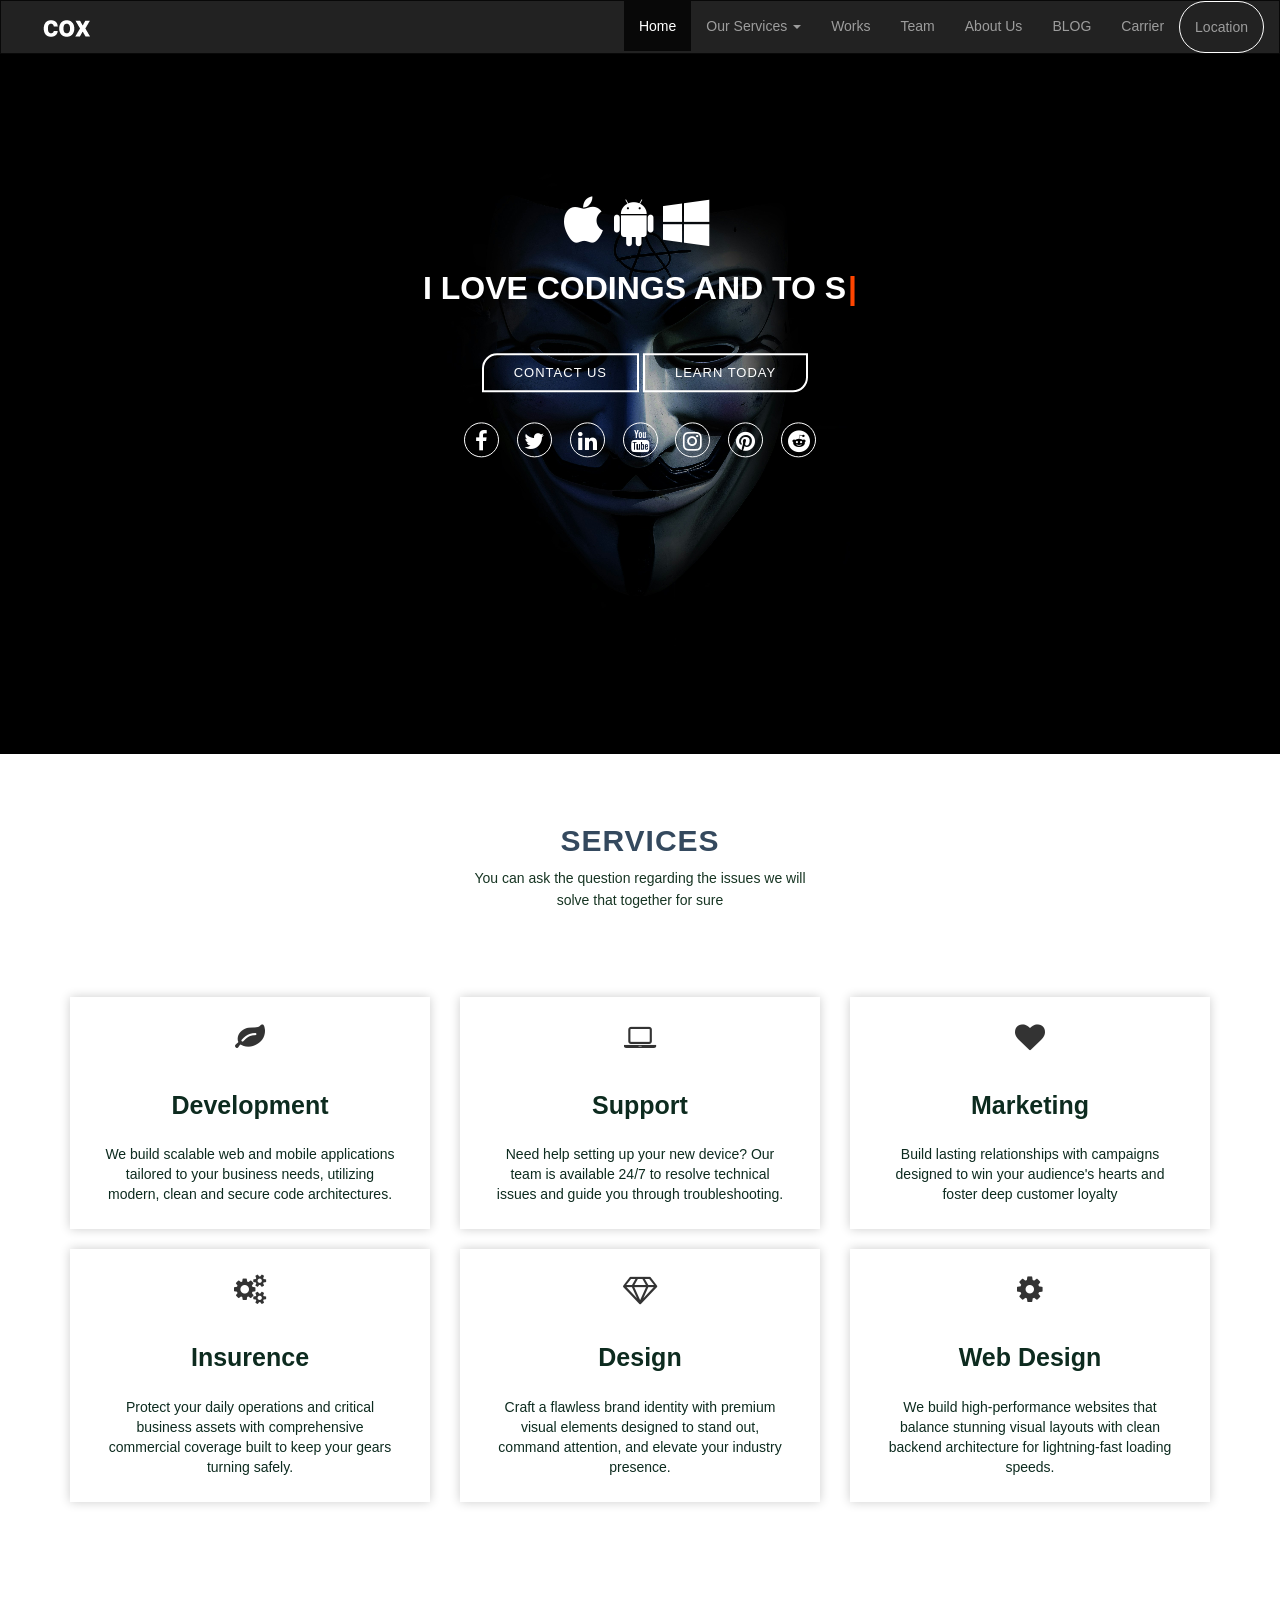
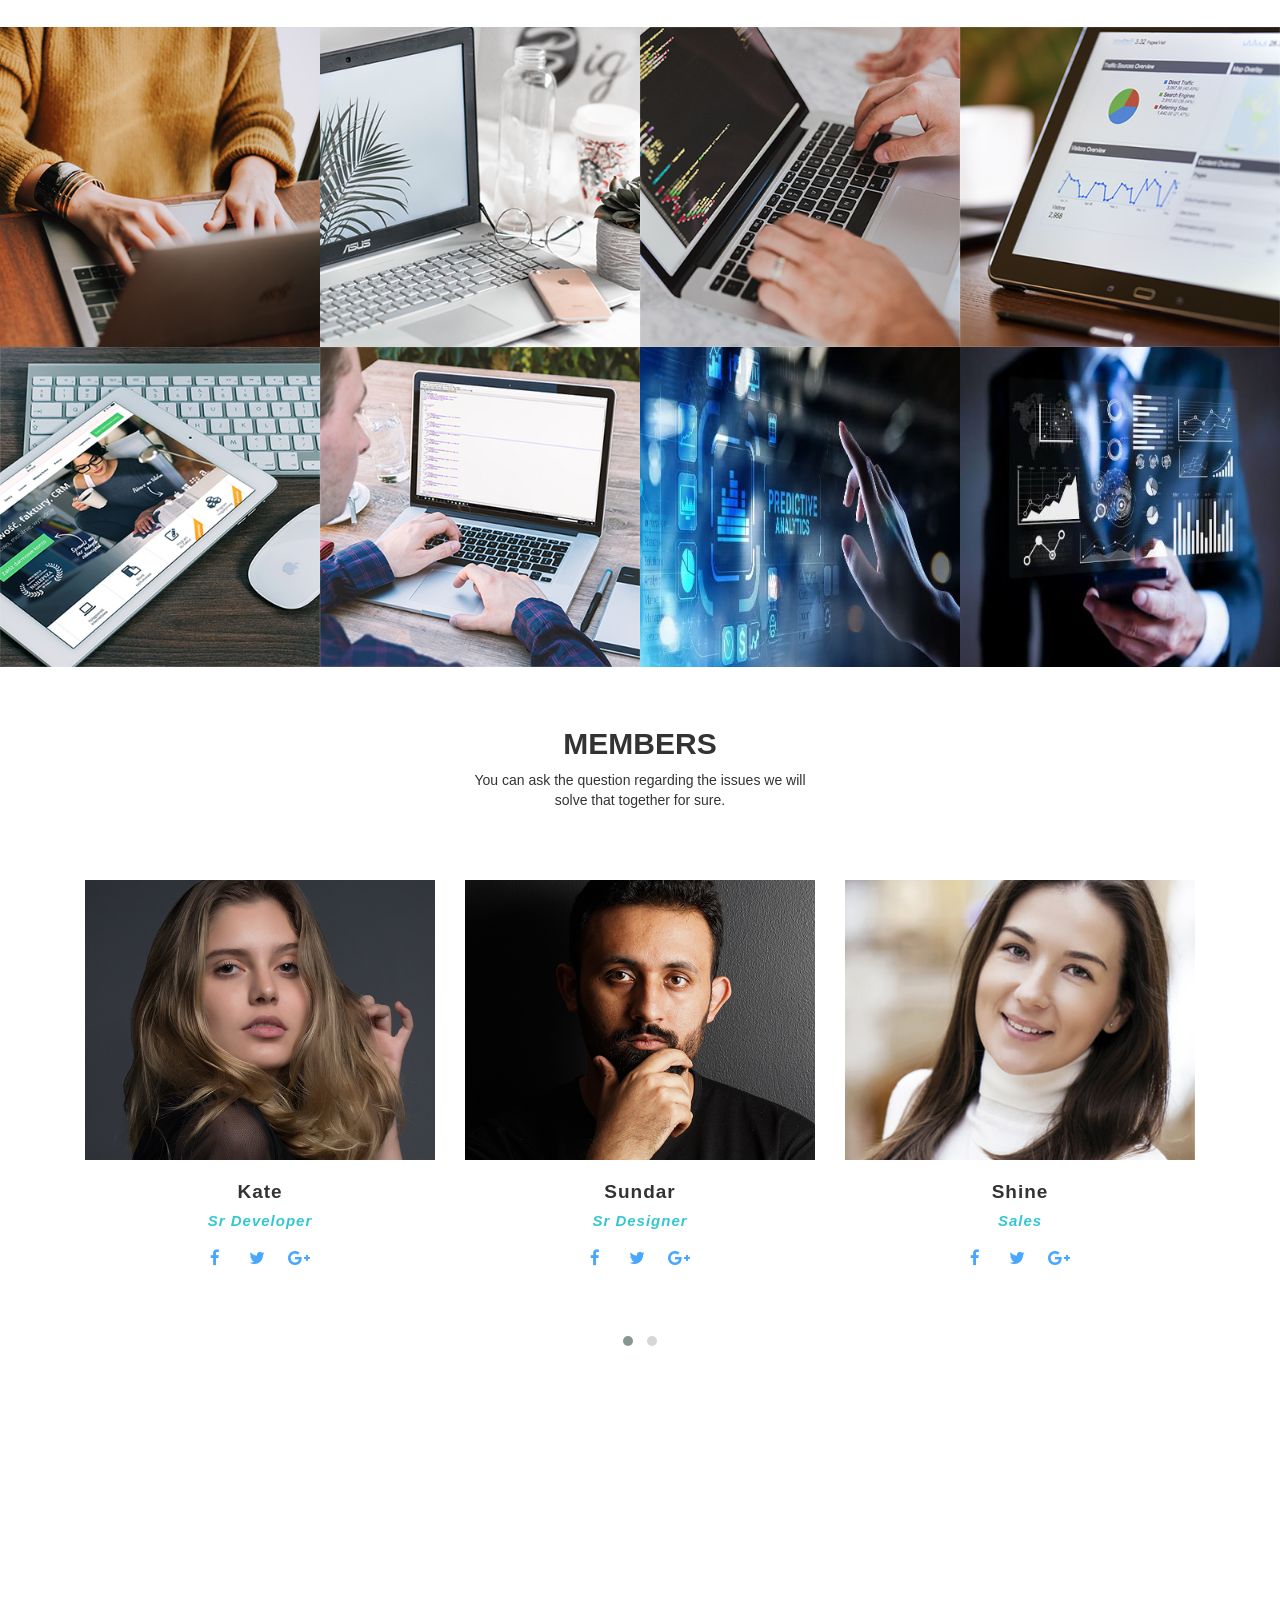
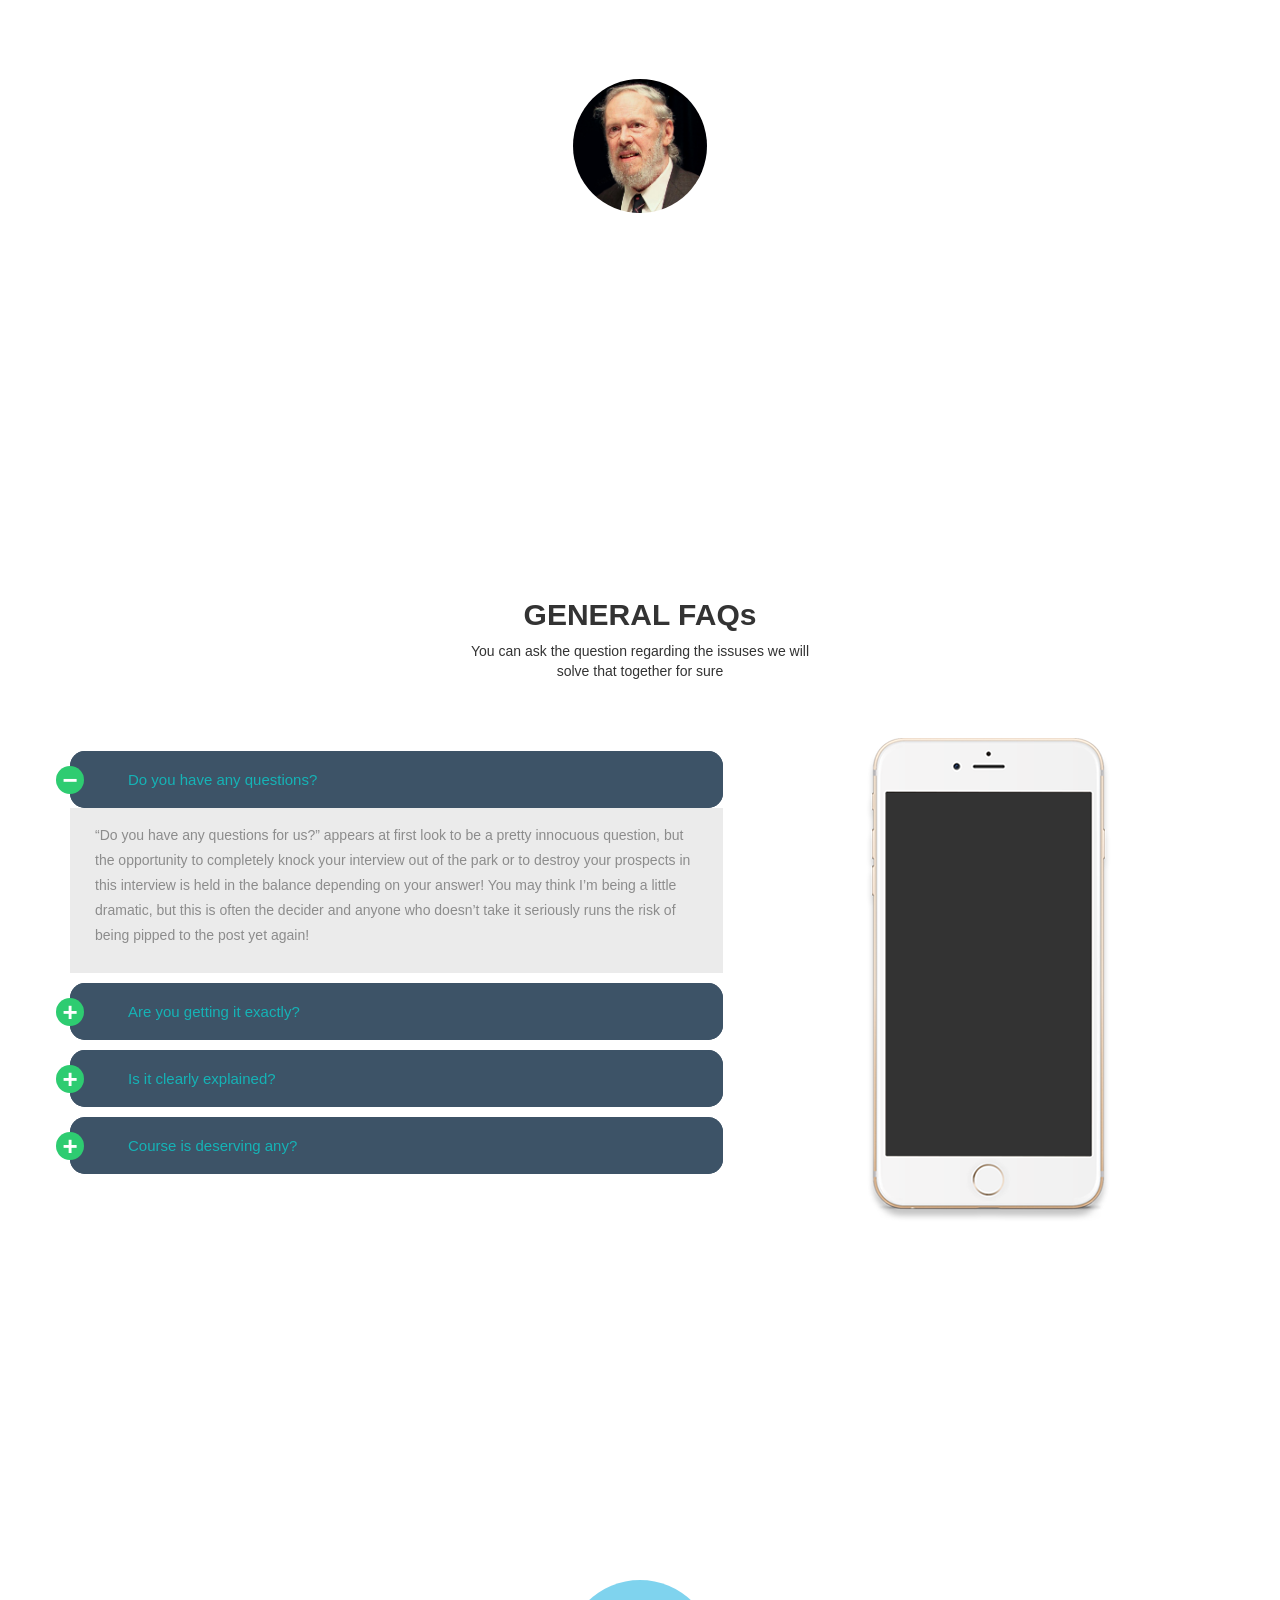
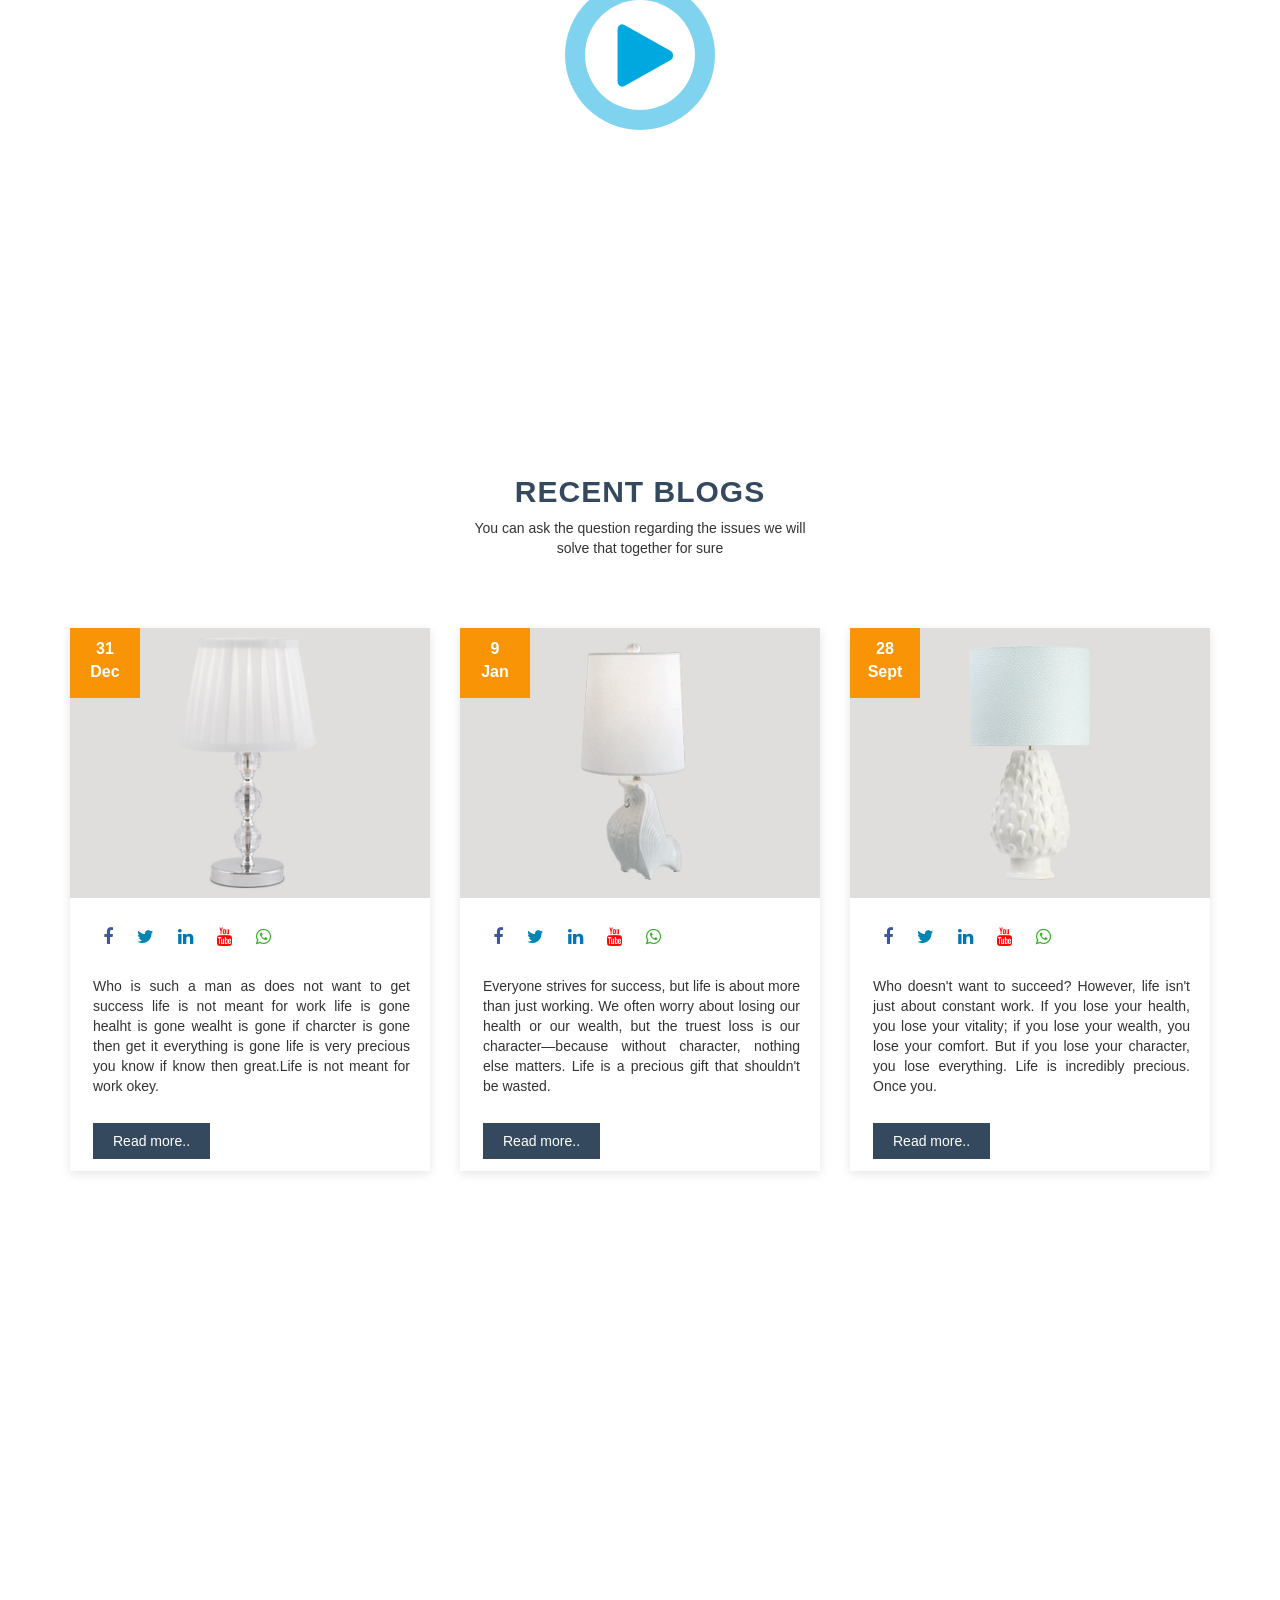
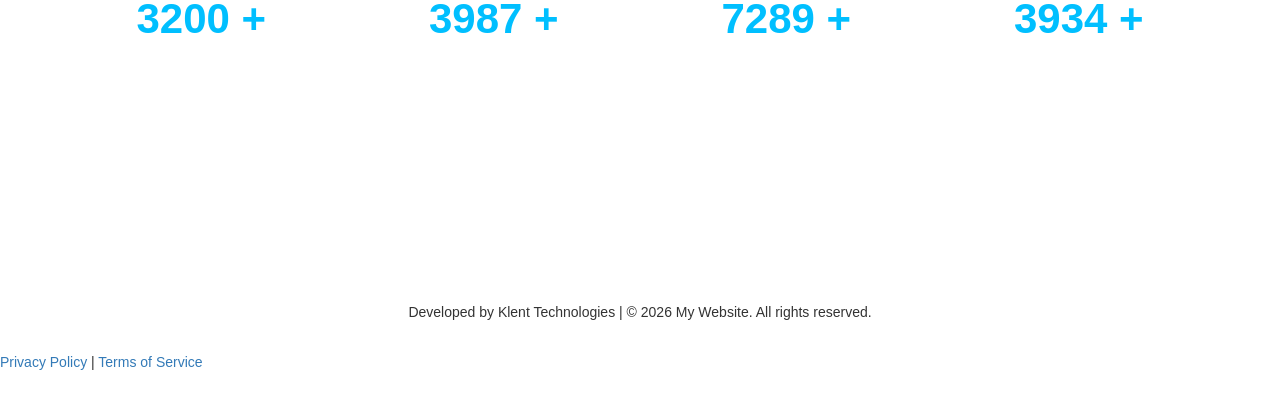
==== js/index.html @ 89887d64 "Add files via upload" ====
<!DOCTYPE html>
<html lang="en">
    <head>
        <meta charset="utf-8">
        <meta name="viewport" content="width=device-width, initial-scale=1">
        <title>My Website</title>
        <link rel="icon" type="image/x-icon" href="../img/klent.ico">
        <link rel="stylesheet" href="../css/style.css">

        <link rel="stylesheet" href="https://cdnjs.cloudflare.com/ajax/libs/font-awesome/4.7.0/css/font-awesome.min.css">
        <link rel="stylesheet" href="https://maxcdn.bootstrapcdn.com/bootstrap/3.4.1/css/bootstrap.min.css">

        <link rel="stylesheet" href="https://cdnjs.cloudflare.com/ajax/libs/OwlCarousel2/2.3.4/assets/owl.carousel.min.css">
        <link rel="stylesheet" href="https://cdnjs.cloudflare.com/ajax/libs/OwlCarousel2/2.3.4/assets/owl.theme.default.min.css">

    </head>
    <body>
        <nav class="navbar navbar-inverse">
            <div class="container-fluid">
                <div class="navbar-header">
                   <button type="button" class="navbar-toggle" id="menu-toggle" aria-label="Toggle navigation">

                   </button>
                   <a class="navbar-brand" href="#"><img src="../img/coxlogo.png" alt="Logo" class="navbar-logo"></a>
                </div>

                <div class="collapse navbar-collapse" id="navbar-menu">
                   <ul class="nav navbar-nav navbar-right">
                       <li class="active"><a href="#">Home</a></li>
                       <li class="dropdown">
                           <a class="dropdown-toggle" data-toggle="dropdown" >Our Services
                           <span class="caret"></span></a>
                           <ul class="dropdown-menu">
                               <li><a href="#services">Development</a></li>
                               <li><a href="#services">Support</a></li>
                               <li><a href="#services">Marketing</a></li>
                           </ul>
                       </li>
                       <li><a href="#">Works</a></li>
                       <li><a href="#team">Team</a></li>
                       <li><a href="#">About Us</a></li>
                       <li><a href="#latest">BLOG</a></li>
                       <li><a href="#">Carrier</a></li>
                       <li><a href="#location-map" class="location" id="location-button" aria-controls="location-map" aria-expanded="false">Location</a></li>
                   </ul>
                </div>
            </div>
        </nav>

        <section class="slider text-center" id="slider">
            <div class="slider-overlay">
                <div class="slider-content">
                   <div class="icons">
                       <i class="fa fa-apple"></i>
                       <i class="fa fa-android"></i>
                       <i class="fa fa-windows"></i>
                   </div>
                   <br>
                   <div class="typing-row">
                       <span class="typing-text"></span>
                   </div>
                   <div class="cta-div">
                       <a href="#" class="btn1" style="text-decoration: none">CONTACT US</a>
                       <a href="#" class="btn2" style="text-decoration: none">LEARN TODAY</a>
                   </div>
                   <br><br>
                   <div class="social-networks">
                       <a href="#" class="fa fa-facebook" style="text-decoration: none"></a>
                       <a href="#" class="fa fa-twitter" style="text-decoration: none"></a>
                       <a href="#" class="fa fa-linkedin" style="text-decoration: none"></a>
                       <a href="#" class="fa fa-youtube" style="text-decoration: none"></a>
                       <a href="#" class="fa fa-instagram" style="text-decoration: none"></a>
                       <a href="#" class="fa fa-pinterest" style="text-decoration: none"></a>
                       <a href="#" class="fa fa-reddit" style="text-decoration: none"></a>
                   </div>
                </div>
            </div>
        </section>
<!-- screenshot 1 -->
        <br>
    <section class="service-area" id="services">

        <div class="container">
        <div class="row">
            <div class="col-xs-12">
                <div class="section-title text-center">
                    <h2><b>SERVICES</b></h2>
                    <p>
                        You can ask the question regarding the issues we will<br>
                        solve that together for sure
                    </p>
                </div>
            </div>
        </div><br><br>

        <div class="row">
            <div class="col-md-4 col-sm-6 col-xs-12">
                <div class="service-wrap text-center">
                    <div class="service-icon">
                        <i class="fa fa-leaf"></i>
                    </div>
                    <h3 id="development">Development</h3>
                    <p>
                        We build scalable web and mobile applications tailored to your business needs, utilizing modern, clean and secure code architectures.
                    </p>
                </div>

            </div>

<!-- screenshot 2 -->

            <div class="col-md-4 col-sm-6 col-xs-12">
            <div class="service-wrap text-center">
                <div class="service-icon">
                    <i class="fa fa-laptop"></i>    
                </div>
                <h3 id="support">Support</h3>
                <p>
                    Need help setting up your new device? Our team is available 24/7 to resolve technical issues and guide you through troubleshooting.
                </p>
            </div>

        </div>

        <div class="col-md-4 col-sm-6 col-xs-12">
            <div class="service-wrap text-center">
                <div class="service-icon">
                    <i class="fa fa-heart"></i>
                </div>
                <h3>Marketing</h3>
                <p>
                    Build lasting relationships with campaigns designed to win your audience's hearts and foster deep customer loyalty
                </p>
            </div>

        </div>

        <!-- screenshot 3 -->

        <div class="col-md-4 col-sm-6 col-xs-12">
    <div class="service-wrap text-center">
        <div class="service-icon">
            <i class="fa fa-cogs"></i>
        </div>
        <h3>Insurence</h3>
        <p>
            Protect your daily operations and critical business assets with comprehensive commercial coverage built to keep your gears turning safely.
        </p>
    </div>

</div>

<div class="col-md-4 col-sm-6 col-xs-12">
    <div class="service-wrap text-center">
        <div class="service-icon">
            <i class="fa fa-diamond"></i>
        </div>
        <h3>Design</h3>
        <p>
            Craft a flawless brand identity with premium visual elements designed to stand out, command attention, and elevate your industry presence.  
        </p>
    </div>

</div>

<!-- screenshot 4 -->

<div class="col-md-4 col-sm-6 col-xs-12">
    <div class="service-wrap text-center">
        <div class="service-icon">
            <i class="fa fa-cog"></i>
        </div>
        <h3>Web Design</h3>
        <p>
            We build high-performance websites that balance stunning visual layouts with clean backend architecture for lightning-fast loading speeds.
        </p>
    </div>

</div>

</div>

</div>

</section>

<!-- -----Services Markups end--------->

<!-- -----Works Markups begin here--------->

<section class="work" id="works"><br><br><br><br><br>
  <div class="container-fluid">
    <div class="row no-gutters">
      <div class="col-md-3 col-sm-3 col-xs-3">
        <div class="img-wrapper">
          <a href="../img/1.png" title="image description will be here">
            <img src="../img/1.png" class="img-responsive">
          </a>
        </div>

      </div>
      <div class="col-md-3 col-sm-3 col-xs-3">
        <div class="img-wrapper">
          <a href="../img/2.png" title="image description will be here">
            <img src="../img/2.png" class="img-responsive">
          </a>
        </div>
      </div>

      <div class="col-md-3 col-sm-3 col-xs-3">
        <div class="img-wrapper">
          <a href="../img/3.png" title="image description will be here">
            <img src="../img/3.png" class="img-responsive">
          </a>
        </div>
      </div>

            <div class="col-md-3 col-sm-3 col-xs-3">
        <div class="img-wrapper">
          <a href="../img/4.png" title="image description will be here">
            <img src="../img/4.png" class="img-responsive">
          </a>
        </div>
      </div>


      <div class="col-md-3 col-sm-3 col-xs-3">
        <div class="img-wrapper">
          <a href="../img/5.png" title="image description will be here">
            <img src="../img/5.png" class="img-responsive">
          </a>
        </div>
      </div>

    <div class="col-md-3 col-sm-3 col-xs-3">
      <div class="img-wrapper">
        <a href="../img/6.png" title="image description will be here">
          <img src="../img/6.png" class="img-responsive">
        </a>
      </div>
    </div>

    <div class="col-md-3 col-sm-3 col-xs-3">
  <div class="img-wrapper">
    <a href="../img/7.jpg" title="image description will be here">
      <img src="../img/7.jpg" class="img-responsive">
    </a>
  </div>
</div>

<div class="col-md-3 col-sm-3 col-xs-3">
  <div class="img-wrapper">
    <a href="../img/8.jpg" title="image description will be here">
      <img src="../img/8.jpg" class="img-responsive">
    </a>
  </div>
</div>
          </div>
        </div>
      </div>
    </section>

<!-- -----Works Markups end here--------->

<!----------Team Markup Starats here----------->

<br><br>
<section class="teams" id="team">
    <div class="container text-center">
        <h2><b>MEMBERS</b></h2>
        <p>
            You can ask the question regarding the issues we will <br>
            solve that together for sure.
        </p>
    </div><br><br> <br>
    <div class="container">
        <div class="row">
            <div class="col-md-12">
                <div id="team-members" class="owl-carousel owl-theme">
                    <div class="team-member">   
                        <img src="../img/team-4.jpg" class="img-responsive" alt="Mark">
                        <div class="team-member-info text-center">
                            <h4 class="team-member-name">Mark</h4>
                            <h4 class="team-member-designation">CEO</h4>
                            <ul class="social-list">
                                <li><a href="#" class="social-icon icon-gray"><i class="fa fa-facebook"></i></a></li>
                                <li><a href="#" class="social-icon icon-gray"><i class="fa fa-twitter"></i></a></li>
                                <li><a href="#" class="social-icon icon-gray"><i class="fa fa-google-plus"></i></a></li>
                            </ul>                            
                        </div>
                    </div>
                    <div class="team-member">
                        <img src="../img/team-2.jpg" class="img-responsive" alt="Elon">
                        <div class="team-member-info text-center">
                            <h4 class="team-member-name">Cane</h4>
                            <h4 class="team-member-designation">Co-founder</h4>
                            <ul class="social-list">
                                <li><a href="#" class="social-icon icon-gray"><i class="fa fa-facebook"></i></a></li>
                                <li><a href="#" class="social-icon icon-gray"><i class="fa fa-twitter"></i></a></li>
                                <li><a href="#" class="social-icon icon-gray"><i class="fa fa-google-plus"></i></a></li>
                            </ul>
                        </div>
                    </div>
                    <div class="team-member">
                        <img src="../img/oneone.jpg" class="img-responsive" alt="Steve">
                        <div class="team-member-info text-center">
                            <h4 class="team-member-name">Kate</h4>
                            <h4 class="team-member-designation">Sr Developer</h4>
                            <ul class="social-list">
                                <li><a href="#" class="social-icon icon-gray"><i class="fa fa-facebook"></i></a></li>
                                <li><a href="#" class="social-icon icon-gray"><i class="fa fa-twitter"></i></a></li>
                                <li><a href="#" class="social-icon icon-gray"><i class="fa fa-google-plus"></i></a></li>
                            </ul>
                        </div>
                    </div>
                    <div class="team-member">
                        <img src="../img/team-3.jpg" class="img-responsive" alt="Sundar">
                        <div class="team-member-info text-center">
                            <h4 class="team-member-name">Sundar</h4>
                            <h4 class="team-member-designation">Sr Designer</h4>
                            <ul class="social-list">
                                <li><a href="#" class="social-icon icon-gray"><i class="fa fa-facebook"></i></a></li>
                                <li><a href="#" class="social-icon icon-gray"><i class="fa fa-twitter"></i></a></li>
                                <li><a href="#" class="social-icon icon-gray"><i class="fa fa-google-plus"></i></a></li>
                            </ul>
                        </div>
                    </div>
                    <div class="team-member">
                        <img src="../img/fiveteam.jpg" class="img-responsive" alt="Bill">
                        <div class="team-member-info text-center">
                            <h4 class="team-member-name">Shine</h4>
                            <h4 class="team-member-designation">Sales</h4>
                            <ul class="social-list">
                                <li><a href="#" class="social-icon icon-gray"><i class="fa fa-facebook"></i></a></li>
                                <li><a href="#" class="social-icon icon-gray"><i class="fa fa-twitter"></i></a></li>
                                <li><a href="#" class="social-icon icon-gray"><i class="fa fa-google-plus"></i></a></li>
                            </ul>
                        </div>
                    </div>
                </div>
            </div>
        </div>
    </div>
</section>
<!----------Team Markups End here------------->

<!-- ------------Testimonial Markups------------ -->
<br><br>
<section class="testimonials" id="testimonial">
    <div class="container">
        <div class="row">
            <div class="col-md-12 text-center wow fadeInDownBig">
                <br><br>
                <h2><b>REVIEWS</b></h2>
                <div class="sub-heading">
                    <div class="border-bottom"></div>
                </div>
            </div>
        </div>
        <br><br>
        <div class="row wow fadeInDownBig">
            <div class="col-sm-12">
                <div id="carousel-testimonials" class="carousel slide" data-ride="carousel"><br>
                    <ol class="carousel-indicators">
                        <li data-target="#carousel-testimonials" data-slide-to="0" class="active"></li>
                        <li data-target="#carousel-testimonials" data-slide-to="1" ></li>
                        <li data-target="#carousel-testimonials" data-slide-to="2" ></li>
                    </ol>

                    <div class="carousel-inner">
                        <div class="item active text-center">
                            <img src="../img/james-gosling.png" class="center-block">
                            <h2>James Gosling</h2>
                            <h4>Sr Engineer</h4>
                            <p>
                                who is such a man as does not want to get success life <br>is not meant
                                For work only keep in !
                            </p>
                        </div>
                        <div class="item text-center">
                            <img src="../img/Dennis_Ritchie.jpg" class="center-block">
                            <h2>Dennis Ritchie</h2>
                            <h4>Computer Scientist</h4>
                            <p>
                                Great software grows from clear ideas, careful engineering, and code that serves its purpose.
                            </p>
                        </div>
                        <div class="item text-center">
                            <img src="../img/guido.jpg" class="center-block">
                            <h2>Guido van Rossum</h2>
                            <h4>Software Developer</h4>
                            <p>
                                Simple, readable solutions help teams build useful software and keep improving it over time.
                            </p>
                        </div>
                    </div>
                    
                </div>
            </div>
        </div>
    </div>
</section>

<!-- ------------End Testimonial Markups------------ -->


<!--=============FAQ Markups Start=============-->
<br><br><br>
<section class="faq">
  <div class="container">
    <div class="row">
      <div class="col-md-12 text-center">
        <h2><b>GENERAL FAQs</b></h2>
        <div class="sub-heading">
          <p>You can ask the question regarding the issuses we will<br>
          solve that together for sure
          </p>
        </div>
      </div>
    </div>
  </div><br><br><br>
  <div class="container">
    <div class="row">
      <div class="col-md-7">
        <div class="panel-group" id="accordion">
          <div class="panel panel-default">
            <div class="panel-heading" id="headingOne">
              <h4 class="panel-title">
                <a href="#collapseOne" data-toggle="collapse" data-parent="#accordion" aria-expanded="true">Do you have any questions?</a>
              </h4>
            </div>
            <div id="collapseOne" class="panel-collapse collapse in" aria-labelledby="headingOne">
              <div class="panel-body">
                <p>
                  “Do you have any questions for us?” appears at first look to be a pretty innocuous question, but the opportunity to completely knock your interview out of the park or to destroy your prospects in this interview is held in the balance depending on your answer! You may think I’m being a little dramatic, but this is often the decider and anyone who doesn’t take it seriously runs the risk of being pipped to the post yet again!
                </p>
              </div>
            </div>
          </div>

          <div class="panel panel-default">
            <div class="panel-heading" id="headingTwo">
              <h4 class="panel-title">
                <a href="#collapseTwo" class="collapsed" data-toggle="collapse" data-parent="#accordion" aria-expanded="false">Are you getting it exactly?</a>
              </h4>
            </div>
            <div id="collapseTwo" class="panel-collapse collapse" aria-labelledby="headingTwo">
              <div class="panel-body">
                <p>
                  For centuries, humans have communicated across space and time by writing to each other – communicating concepts and history that would have never been possible face-to-face. Can you imagine Shakespeare verbally transferring MacBeth to a new generation? …Nightmare. Writing allows our thoughts and ideas to reach a much wider audience than a single conversation.
                </p>
              </div>
            </div>
          </div>

          <div class="panel panel-default">
            <div class="panel-heading" id="headingThree">
              <h4 class="panel-title">
                <a href="#collapseThree" class="collapsed" data-toggle="collapse" data-parent="#accordion" aria-expanded="false">Is it clearly explained?</a>
              </h4>
            </div>
            <div id="collapseThree" class="panel-collapse collapse" aria-labelledby="headingThree">
              <div class="panel-body">
                <p>
                  Another occasion was a more junior interviewee who at the end of the interview that had gone really well decided that when they were asked did they have any questions that they wouldn’t take up any more of the interviewer’s time and simply said they didn’t. The interviewer took this as a lack of interest in the role and the role was offered to a more enthusiastic candidate, in their view. It’s even more prevalent in a more junior interview where there really are a lot more options for companies so the competition is fiercer and often it can be something small that is the deciding factor on who to hire.
                </p>
              </div>
            </div>
          </div>

          <div class="panel panel-default">
            <div class="panel-heading" id="headingFour">
              <h4 class="panel-title">
                <a href="#collapseFour" class="collapsed" data-toggle="collapse" data-parent="#accordion" aria-expanded="false">Course is deserving any?</a>
              </h4>
            </div>
            <div id="collapseFour" class="panel-collapse collapse" aria-labelledby="headingFour">
              <div class="panel-body">
                <p>
                  How I would suggest you answer it if the interviewer has already taken you through your first 6 months and told you what they would see as your natural next step with them, and you really don’t have a question, is to state that you don’t have any questions as you really appreciate how thorough the interview process has been and they have given you all the information you need, followed by: “I would just like to reiterate my interest in working for (Company name) and in particular, you. It is a position I can see myself thriving in, and I know if I work really hard the rewards will come. So, thank you for your time in this process.”
                </p>
              </div>
            </div>
          </div>
        </div>
      </div>

      <div class="freeimage wow bounceInRight" data-wow-duration=".8s" data-wow-delay=".8s">
        <div class="col-md-2 col-md-offset-1">
          <img src="../img/3-front.png" alt="FAQ illustration">
        </div>
      </div>
    </div>
  </div>
</section>
<!--=============FAQ Markups End=============-->

<!------------Video Markup Start-------------->

<section class="video-area wow bounceInUp" id="video">
    <div id="color_overlay" class="color-overlay">
    <div class="video-container">
      <iframe
        id="target-video"
        title="Featured video"
        src=""
        <!--https://www.youtube.com/embed/gQ1b0uaFRjM?rel=0&autoplay=0-->
        allow="autoplay; encrypted-media; picture-in-picture"
        allowfullscreen>
      </iframe>
      <button type="button" class="play" id="video-play-button" aria-label="Play featured video"></button>
    </div>
    </div>
</section>

<script>
  document.getElementById('video-play-button').addEventListener('click', function () {
    const videoFrame = document.getElementById('target-video');
    videoFrame.src = 'https://www.youtube.com/embed/gQ1b0uaFRjM?rel=0&autoplay=1';
    this.style.display = 'none';
  });
</script>
<!------------Video Markup Ends-------------->

<!--------------Blog Markup Starts-------------->


<section class="latest-news-area" id="latest">
    <div class="container">
        <div class="row">
            <div class="col-xs-12">
                <div class="section-title text-center wow zoomIn" data-wow-duration=".2s" data-wow-delay=".2s">
                    <h2><b>RECENT BLOGS</b></h2>
                    <div class="sub-heading">
                        You can ask the question regarding the issues we will<br>
                        solve that together for sure
                    </div>

                </div>
            </div>
        </div><br><br>
        <div class="row">
    <div class="news-active">
        <div class="col-md-4 col-sm-6 col-xs-12 wow fadeInLeft" data-wow-duration=".4s" data-wow-delay=".4s">
            <div class="latest-news-wrap">
                <div class="news-img">
                    <img src="../img/1.jpg" class="img-responsive">
                    <div class="deat">
                        <span>31</span>
                        <span>Dec</span>
                    </div>
                </div>
                <div class="news-content">
                    <i class="fa fa-facebook"></i>
                    <i class="fa fa-twitter"></i>
                    <i class="fa fa-linkedin"></i>
                    <i class="fa fa-youtube"></i>
                    <i class="fa fa-whatsapp"></i>

                    <p>
                        Who is such a man as does not want to get success life is not meant for work life is gone healht is gone wealht is gone if charcter is gone then get it everything is gone life is very precious you know if know then great.Life is not meant for work okey.
                    </p><br>
                    <a href="" target="_blank">Read more..</a>
        </div>
    </div>
</div>

<div class="col-md-4 col-sm-6 col-xs-12 wow slideInUp" data-wow-duration=".8s" data-wow-delay=".8s">
    <div class="latest-news-wrap">
        <div class="news-img">
            <img src="../img/2.jpg" class="img-responsive">
            <div class="deat">
                <span>9</span>
                <span>Jan</span>
            </div>
        </div>
        <div class="news-content">
            <i class="fa fa-facebook"></i>
            <i class="fa fa-twitter"></i>
            <i class="fa fa-linkedin"></i>
            <i class="fa fa-youtube"></i>
            <i class="fa fa-whatsapp"></i>
            <p>
                Everyone strives for success, but life is about more than just working. We often worry about losing our health or our wealth, but the truest loss is our character—because without character, nothing else matters. Life is a precious gift that shouldn't be wasted.
            </p><br>
            <a href="" target="_blank">Read more..</a>

        </div>
    </div>
</div>

<div class="col-md-4 col-sm-6 col-xs-12 wow fadeInRight" data-wow-duration=".6s" data-wow-delay=".6s">
    <div class="latest-news-wrap">
        <div class="news-img">
            <img src="../img/3.jpg" class="img-responsive">
            <div class="deat">
                <span>28</span>
                <span>Sept</span>
            </div>
        </div>
<div class="news-content">
    <i class="fa fa-facebook"></i>
    <i class="fa fa-twitter"></i>
    <i class="fa fa-linkedin"></i>
    <i class="fa fa-youtube"></i>
    <i class="fa fa-whatsapp"></i>

    <p>
      Who doesn't want to succeed? However, life isn't just about constant work. If you lose your health, you lose your vitality; if you lose your wealth, you lose your comfort. But if you lose your character, you lose everything. Life is incredibly precious. Once you.
    </p><br>
    <a href="" target="_blank">Read more..</a>

</div>
</div>
</div>
</div>
</div>
</div>

</section>

<!-- ------------Counter stats Markup Starts---------------->

<section class="stat " id="stats">
    <div class="content-box">
        <br><br>
        <div class="container">
            <div class="row text-center">
                <div class="col-md-3 wow fadeInLeft" data-wow-duration=".3s" data-wow-delay=".3s">
                    <div class="stat-items">
                        <i class="fa fa-tv"></i>
                        <h2><span class="counter text-center">3200</span> <span>+</span></h2>
                        <p>VIEWS</p>
                    </div>
                </div>

                <div class="col-md-3 wow fadeInLeft" data-wow-duration=".6s" data-wow-delay=".6s">
                    <div class="stat-items">
                        <i class="fa fa-android"></i>
                        <h2><span class="counter text-center">3987</span> <span>+</span></h2>
                        <p>ANDROID USER</p>
                    </div>
                </div>

                <div class="col-md-3 wow fadeInLeft" data-wow-duration=".9s" data-wow-delay=".9s">
                    <div class="stat-items">
                        <i class="fa fa-apple"></i>
                        <h2><span class="counter text-center">7289</span> <span>+</span></h2>
                        <p>INTERNATIONALLY</p>
                    </div>
                </div>
                <div class="col-md-3 wow fadeInLeft" data-wow-duration="1.2s" data-wow-delay="1.2s">
                    <div class="stat-items">
                        <i class="fa fa-windows"></i>
                        <h2><span class="counter text-center">3934</span> <span>+</span></h2>
                        <p>WINDOW SUPPORTS</p>
                    </div>
                </div>

            </div>
        </div>
    </div>
</section>


<!--=============Maps Section=============-->

<section class="location-map-section" id="location-map" aria-hidden="true">
  <div class="container">
    <h2 class="text-center"><b>OUR LOCATION</b></h2>
    <div class="location-reference">
      <div class="location-reference-item">
        <div class="location-reference-icon"><i class="fa fa-map-marker"></i></div>
        <div class="location-reference-text">
          <span class="location-reference-label">Office Address</span>
          <span>Villareal Bayawan City, Negros Oriental, Philippines</span>
        </div>
      </div>
      <div class="location-reference-item">
        <div class="location-reference-icon"><i class="fa fa-envelope-o"></i></div>
        <div class="location-reference-text">
          <span class="location-reference-label">Email</span>
          <span>klent345@gmail.com</span>
          <span>ramags345@protonmail.com</span>
        </div>
      </div>
      <div class="location-reference-item">
        <div class="location-reference-icon"><i class="fa fa-phone"></i></div>
        <div class="location-reference-text">
          <span class="location-reference-label">Call Us</span>
          <span>+123 456 7890 - Central Office</span>
          <span>1-800-555-0199 - Fax</span>
        </div>
      </div>
    </div>
    <div class="location-map-wrapper">
      <iframe
        title="Our location on Google Maps"
        src="https://www.google.com/maps?q=9.3522058,122.8370457&z=17&output=embed"
        loading="lazy"
        referrerpolicy="no-referrer-when-downgrade"
        allowfullscreen>
      </iframe>
    </div>
  </div>
</section>

<footer class="footer">

          <p class="copyright" id ="copyright">Developed by Klent Technologies | © 2026 My Website. All rights reserved.</p>
            <a href="/privacy">Privacy Policy</a> | 
            <a href="/terms">Terms of Service</a>
  

</footer>

        <script src="https://ajax.googleapis.com/ajax/libs/jquery/3.7.1/jquery.min.js"></script>
        <script src="https://maxcdn.bootstrapcdn.com/bootstrap/3.4.1/js/bootstrap.min.js"></script>
        <script src="https://cdnjs.cloudflare.com/ajax/libs/OwlCarousel2/2.3.4/owl.carousel.min.js"></script>

        <script src="type.min.js" type="text/javascript"></script>
        <script src="jquery.ripples-min.js" type="text/javascript"></script>
        <script src="main.js" type="text/javascript"></script>
        
    </body>
</html>
---- css/style.css ----
body {
    background-color: rgb(6, 73, 30);
}

.navbar.navbar-inverse {
    border-radius: 0;
    margin-bottom: 0;
}

.navbar-inverse .navbar-nav > li > a {
    color: #14d56b;
}

.navbar-inverse .navbar-brand {
    color: #fff;
}
.navbar-right {
    margin-right: 0;
}

.navbar-toggle {
    border: none;
}

.location {
    border: 1px solid #fff;
    border-radius: 40px;
}

.slider {
    width: 100%;
    min-height: 700px;
    background: url(../img/bg.jpg) no-repeat center center;
    background-size: cover;
    color: white;
    position: relative;
}

.slider-content {
    position: absolute;
    top: 39%;
    width: 100%;
    transform: translateY(-50%);
    margin-top: 0;
}

.slider .typing-row {
    display: flex;
    justify-content: center;
    align-items: center;
    gap: 2px;
    font-size: 32px;
    min-height: 42px;
    text-transform: uppercase;
}

.slider .typing-text {
    display: inline-block;
    min-height: 42px;
    color: #fff;
    font-weight: 600;
}

.typed-cursor {
    display: inline-block;
    color: orangered;
    font-weight: 700;
    opacity: 1;
    animation: blink 0.7s infinite;
    -webkit-animation: blink 0.7s infinite;
}

@keyframes blink {
    0% {
        opacity: 1;
    }
    50% {
        opacity: 0;
    }
    100% {
        opacity: 1;
    }
}

@-webkit-keyframes blink {
    0% {
        opacity: 1;
    }
    50% {
        opacity: 0;
    }
    100% {
        opacity: 1;
    }
}

@-moz-keyframes blink {
    0% {
        opacity: 1;
    }
    50% {
        opacity: 0;
    }
    100% {
        opacity: 1;
    }
}


.icons .fa {
    font-size: 50px;
    margin-right: 7px;
}

.social-networks .fa {
    font-size: 22px;
    line-height: 36px;
    width: 35px;
    height: 35px;
    border: 1px solid #fff;
    border-radius: 50%;
    display: inline-block;
    text-align: center;
    color: #fff;
    margin: 0 7px;
    transition: all 0.4s ease;
}

.social-networks .fa:hover {
    background-color: #1da1f2;
}
.btn1 {
border: 2px solid #fff;
padding: 10px 30px;
background-color: transparent;
color:white;
text-transform: uppercase;
letter-spacing: 1px;
font-size: 13px;
border-top-left-radius: 15px;
transition: all 0.5s ease;
}

.btn2 {
border: 2px solid #fff;
padding: 10px 30px;
background-color: transparent;
color:white;
text-transform: uppercase;
letter-spacing: 1px;
font-size: 13px;
border-bottom-right-radius: 15px;
transition: all 0.5s ease;
}

.btn1:hover {
    background-color: deepskyblue;
    color: white;
    border-color: deepskyblue;
}
.btn2:hover {
    background-color: orangered;
    color: white;
    border-color: orangered;
}

.cta-div{
    margin-top: 50px;
    margin-right: -10px;
}

@media (max-width: 767px) {
    .navbar-collapse {
        display: none;
    }

    .navbar-collapse.in {
        display: block;
    }

    .navbar-nav {
        margin: 0;
    }

    .navbar-nav > li {
        float: none;
    }

    .navbar-inverse .navbar-nav .open .dropdown-menu > li > a {
        color: #fff;
    }
}

nav.navbar.secondary {
    position: sticky;
    top: 0;
    left: 0;
    right: 0;
    width: 100%;
    z-index: 9999;
    background-color: #34495e;
    box-shadow: 0 2px 6px rgba(0,0,0,0.18);
}

/*==================================================
        Services styles start
==================================================*/

.service-area
{
    margin-top: 30px;
}

.section-title {
    text-align: center;
    margin: 0 auto 30px;
}

.section-title h2 {
    color: #34495e;
    margin-bottom: 10px;
    letter-spacing: 1px;
}

.section-title p {
    color: hsl(143, 39%, 15%);
    max-width: 600px;
    margin: 0 auto;
    line-height: 1.6;
}

.service-area p
{
    margin-bottom: -5px;
}

.service-wrap {
    box-shadow: 0 0 10px rgba(0,0,0,0.2);
    overflow: hidden;
    padding: 25px 35px;
    position: relative;
    transition: all 0.5s ease 0s;
    z-index: 9;
    margin-top: 20px;
}

.service-wrap::before, .service-wrap::after {
    content: "";
    height: 300%;
    position: absolute;
    transform: rotate(45deg);
    width: 120%;
    z-index: -9;
    transition: all 0.5s;
    opacity: 0;
    background: #34495e;
}

.service-wrap::before{
    top: -37px;
    left: 100%;
}

.service-wrap:hover:before{
    left: -27px;
    opacity: 1;
}

.service-wrap::after{
    right: 100%;
    bottom: -37px;
}

.service-wrap:hover:after{
    right: -27px;
    opacity: 1;
}

.service-wrap:hover{
    color: white;
}

.service-wrap:hover h3{
    color: white;
}

.service-wrap:hover p{
    color: rgb(71, 197, 211);
}

.service-icon i{
    font-size: 30px;
    margin-bottom: 20px;
    transition: all 0.5s;
}

.service-wrap:hover .service-icon i{
    transform:rotate(360deg);
}

.service-wrap h3
{
    font-size: 25px;
    font-weight: 700;
    padding-bottom: 15px;
    position: relative;
    color: #0d2b1f;
}

.service-wrap p
{
    font-size: 14px;
    margin-bottom: 0;
    color: #0d2b1f;
}

/*==================================================
        Services styles Ends
==================================================*/

.copyright{
    text-align: center;
    padding: 20px 0;
}

/*==================================================
                 Work styles
==================================================*/

.work
{
    margin-top: 25px;
}

.row.no-gutters [class*="col-"]
{
    padding-left: 0;
    padding-right: 0;
}

.img-wrapper
{
    overflow: hidden;
}

.img-wrapper img
{
    transition: transform 0.5s ease;
    width: 100%;
}

.img-wrapper img:hover
{
    transform: scale(1.5);
    cursor: zoom-in;
}


/*==================================================
                 Work style ends
==================================================*/

/*==========================================
              Team styles
==========================================*/
.team-member
{
    margin:0 15px;
}

.team-member > img
{
    width: 100%;
    height: 280px;
    object-fit: cover;
}

.team-member-info
{
    padding: 10px 0 30px 0;
}

h4.team-member-name
{
    font-size: 19px;
    font-weight: 700;
    letter-spacing: 1px;
    padding-top: 2px;
}
h4.team-member-designation
{
    color: #34c6d3;
    font-size: 15px;
    font-weight: 700;
    letter-spacing: 1px;
    margin-top: 5px;
    text-transform: capitalize;
    font-style: italic;
}

.social-list
{
    padding-left: 0;
}

.social-list li
{
    list-style: none;
    display: inline-block;
    width: 32px;
    height: 32px;
    margin-right: 6px;
    margin-top: 10px;
}
.social-list i
{
    font-size: 17px;
}

.icon-gray i
{
    color: #49a7ff;
}

.footer-logo {
    display: block;
    margin: 1px auto;
    width: 100%;
    height: 40px;
}

/*=====================================
          Testimonials styles
=====================================*/
.testimonials img,
.carousel-inner img
{
    width: 150px;
    height: 150px;
    border-radius: 100%;
    border: 3px solid white;
    padding: 5px;
}

.testimonials
{
    background-image: url(../img/reviews.jpg);
    background-size: cover;
    background-position: center;
    background-attachment: fixed;
    color: white;
    padding-top: 80px;
    padding-bottom: 150px;
}

.testimonials .carousel-indicators
{
    bottom: -60px;
}

.border-bottom
{
    width: 40px;
    height: 2px;
    background-color: white;
    margin: 0 auto;
}

.carousel-inner
{
    font-size: 17px;
    font-weight: normal;
    letter-spacing: 1px;
    margin-top: 30px;
}

/*==============================================
             FAQs style Start
==============================================*/

.carousel-inner p
{
    font-size: 17px;
    font-weight: normal;
    letter-spacing: 1px;
    margin-top: 30px;
}

body
{
    overflow-x: hidden;
}

#accordion .panel
{
    box-shadow: none;
    border: none;
    border-radius: 10px;
    margin-bottom: 10px;
}

#accordion .panel-heading
{
    padding: 0;
    border: none;
    border-radius: 15px;
    background-color: #34495e;
}

#accordion .panel-title a
{
    display: block;
    padding: 18px 20px 18px 58px;
    font-size: 22px;
    font-weight: 500;
    color: rgb(21, 179, 182);
    background: #3d5367;
    border: none;
    position: relative;
    transition: all 0.3s ease 0s;
    text-decoration: none;
    line-height: 1.4;
    border-radius: 15px;
    box-shadow: none;
    outline: none;
}

#accordion .panel-title a:focus,
#accordion .panel-title a:active,
#accordion .panel-title a:hover,
#accordion .panel-title a.collapsed:focus,
#accordion .panel-title a.collapsed:active,
#accordion .panel-title a:not(.collapsed)
{
    border: none;
    box-shadow: none;
    outline: none
}

#accordion .panel-title a:before
{
    content: "+";
    position: absolute;
    left: -14px;
    top: 50%;
    transform: translateY(-50%);
    width: 28px;
    height: 28px;
    border-radius: 50%;
    background: #2ecc71;
    color: #ffffff;
    display: flex;
    align-items: center;
    justify-content: center;
    font-size: 26px;
    font-weight: 700;
    line-height: 1;
    transition: all 0.3s ease;
}

#accordion .panel-title a:not(.collapsed):before
{
    content: "−";
    transform: translateY(-50%) rotate(0deg);
}

/* rotation Hover effect for the plus/minus */
#accordion .panel-title a:hover:before,
#accordion .panel-title a.collapsed:hover:before,
#accordion .panel-title a:not(.collapsed):hover:before
{
    transform: translateY(-50%) scale(1.06) rotate(180deg);
}
#accordion .panel-body
{
    padding: 15px 25px;
    background-color: #ebebeb;
    font-size: 14px;
    color: #8c8c8c;
    line-height: 25px;
    border-top: none;
    position: relative;
}
.panel-heading a
{
    text-decoration: none !important;
    font-size: 15px !important;
    font-weight: normal;
}

.freeimage img
{
    margin-top: -45px;
}

/*==============================================
             FAQs style Ends
==============================================*/



/*==========================================
         Video style Starts
============================================*/

.video-area
{
    background: linear-gradient(rgba(0,0,0,0.8),rgba(0,0,0,0.9)),url(../img/video.jpg);
    padding: 0;
    background-size: cover;
    -webkit-background-size: cover;
    -moz-background-size: cover;
    -o-background-size: cover;
    -ms-background-size: cover;
    overflow: hidden;
    margin-top: 40px;
    background-attachment: fixed;
}
.play
{
    background: #fff url(../img/play-btn.png) no-repeat 60% 50%;
    width: 110px;
    height: 110px;
    border-radius: 50%;
    display: block;
    position: absolute;
    top: 50%;
    left: 50%;
    margin: 0;
    transform: translate(-50%, -50%);
    z-index: 2;
    border: 0;
    cursor: pointer;
    box-shadow: 0px 0px 0px 20px rgba(0,167,221,0.5);
    -webkit-box-shadow: 0px 0px 0px 20px rgba(0,167,221,0.5);
    -moz-box-shadow: 0px 0px 0px 20px rgba(0,167,221,0.5);
    -o-box-shadow: 0px 0px 0px 20px rgba(0,167,221,0.5);
    transition: all .4s ease-in;
    -webkit-transition: all .4s ease-in;
    -moz-transition: all .4s ease-in;
    -o-transition: all .4s ease-in;
    -ms-transition: all .4s ease-in;
}
.play:hover
{
    box-shadow: 0px 0px 15px 20px rgba(0,84,111,0.5);
    -webkit-box-shadow: 0px 0px 15px 20px rgba(0,84,111,0.5);
    -moz-box-shadow: 0px 0px 15px 20px rgba(0,84,111,0.5);
}

.video-container
{
    position: relative;
    width: 100%;
    aspect-ratio: 16 / 9;
    height: auto;
    overflow: hidden;
    margin: 0;
    display: block;
}

.video-container iframe
{
    display: block;
    position: absolute;
    inset: 0;
    width: 100%;
    height: 100%;
    border: 0;
}

/*======================================
         Blog style Start
======================================*/

.latest-news-area
{
    margin-top: 40px;
}

.latest-news-wrap
{
    box-shadow: 0px 3px 10px rgba(0,0,0,.1);
}

.news-img
{
    position: relative;
}
.news-img:before
{
    position: absolute;
    left: 0;
    top:0;
    width: 100%;
    height: 100%;
    background: #000;
    content:"";
    opacity: 0;
    transform: scale(.8);
    transition: all 0.5s;
}

.latest-news-wrap:hover .news-img:before
{
    opacity: .5;
    transform: scale(1);
}
.deat
{
    background: #f89406 none repeat scroll 0 0;
    height: 70px;
    left: 0;
    position: absolute;
    text-align: center;
    top: 0;
    width: 70px;
    padding: 10px;
}

.deat span
{
    display: block;
    color: white;
    font-weight: 700;
    font-size: 16px;
}
.news-content
{
    padding: 20px;
    margin-left:3px;
}

.news-content i
{
    font-size: 18px;
    display: inline-block;
}

.news-content .fa
{
    padding: 10px 10px;
    cursor: pointer;
}
.news-content .fa-facebook
{
    color: #3b5995;
}

.news-content .fa-twitter
{
    color: #0084b4;
}

.news-content .fa-linkedin
{
    color: #0077b5;
}
.news-content .fa-youtube
{
    color: red;
}

.news-content .fa-whatsapp
{
    color: #34af23;
}

.news-content p
{
    margin-bottom: 15px;
    text-align: justify;
    margin-top: 20px;
}
.news-content a
{
    font-size: 14px;
    background-color: #34495e;
    padding: 10px 20px;
    color: white;
    transition: all 0.5s ease-in;
}

.news-content a:hover
{
    font-size: 14px;
    border: 1px solid #34495e;
    border-top-right-radius: 20px;
    background-color: transparent;
    color: #34495e;
    margin-right: 0;
    text-decoration: none;
}

/*======================================
         Blog style Ends
======================================*/

/*=====================================
      Counter stat style starts
=======================================*/

.stat 
{
    background-image:linear-gradient(rgba(0,0,0,0.5),rgba(0,0,0,0.6)),url(../img/cover-bg-1.jpg);
    background-position: center;
    padding-top: 180px;
    padding-bottom: 200px;
    color: white;
    background-attachment: fixed;
    margin-top: 100px;
}
.stat i 
{
    font-size: 85px;
}


.stat-items h2
{
    font-weight: bolder;
    font-size: 42px;
    color: deepskyblue;
}


.stat p 
{
    font-weight: bold;
    letter-spacing: 1px;
}

/*=====================================
      Counter stat style Ends
=======================================*/


/*============================Maps
============================================*/

.location-map-section {
    display: none;
    padding: 60px 0 80px;
    background-color: #bfc1c0;
}

.location-map-section.is-visible {
    display: block;
}

.location-map-section:target {
    display: block;
}

.location-map-section > .container {
    width: min(100%, 1250px);
    padding-left: 30px;
    padding-right: 30px;
    margin: 0 auto;
}

.location-reference {
    display: flex;
    justify-content: center;
    align-items: center;
    gap: 10px;
    width: min(100%, 1540px);
    margin: 30px auto 0;
    padding: 18px 22px;
    background: linear-gradient(180deg, #1ea8a9 0%, #158d92 100%);
    color: #fff;
    box-shadow: 0 8px 20px rgba(0, 0, 0, 0.12);
}

.location-reference-item {
    display: flex;
    align-items: center;
    justify-content: center;
    flex: 1;
    min-width: 0;
    gap: 14px;
    padding: 8px 10px;
}

.location-reference-icon {
    display: inline-flex;
    align-items: center;
    justify-content: center;
    width: 50px;
    height: 50px;
    border: 2px solid rgba(255, 255, 255, 0.85);
    border-radius: 50%;
    font-size: 20px;
    color: #fff;
    flex-shrink: 0;
}

.location-reference-text {
    display: flex;
    flex-direction: column;
    align-items: flex-start;
    justify-content: center;
    line-height: 1.4;
    letter-spacing: 0.02em;
    text-align: left;
}

.location-reference-label {
    display: block;
    font-size: 18px;
    font-weight: 700;
    letter-spacing: 0.08em;
    text-transform: uppercase;
    opacity: 0.95;
}

.location-reference-text span:last-child {
    display: block;
    font-size: 18px;
    font-weight: 400;
    font-style: italic;
    line-height: 1.4;
}

.location-map-wrapper {
    margin: 10px auto 0;
    width: min(100%, 1540px);
    max-width: 100%;
    height: 720px;
    border: 4px solid #fff;
    box-shadow: 0 8px 20px rgba(0, 0, 0, 0.25);
    box-sizing: border-box;
}

.location-map-wrapper iframe {
    display: block;
    width: 100%;
    height: 100%;
    border: 0;
}

@media (max-width: 767px) {
    .location-map-section > .container {
        padding-left: 15px;
        padding-right: 15px;
    }

    .location-reference {
        flex-direction: column;
        padding: 18px 15px;
        gap: 16px;
    }

    .location-reference-item {
        width: 100%;
    }

    .location-map-wrapper {
        height: 70vw;
        min-height: 420px;
    }
}
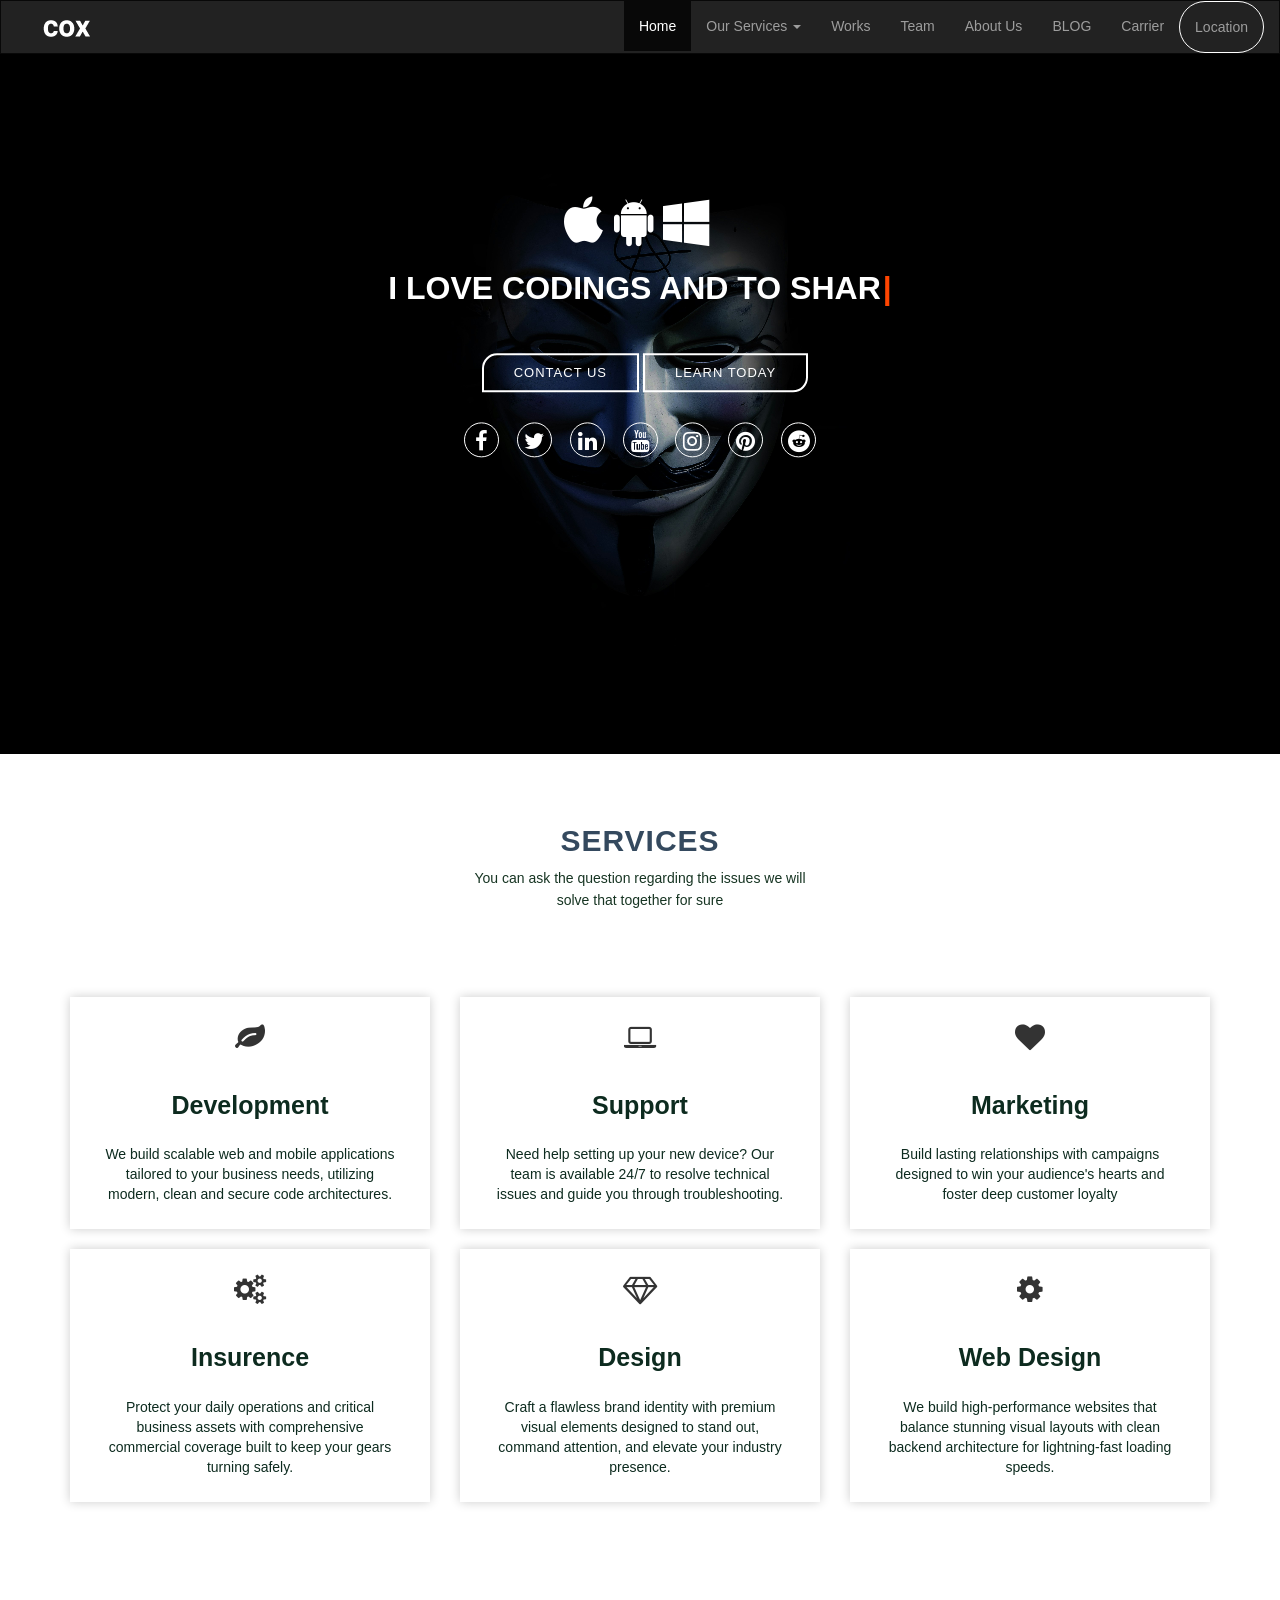
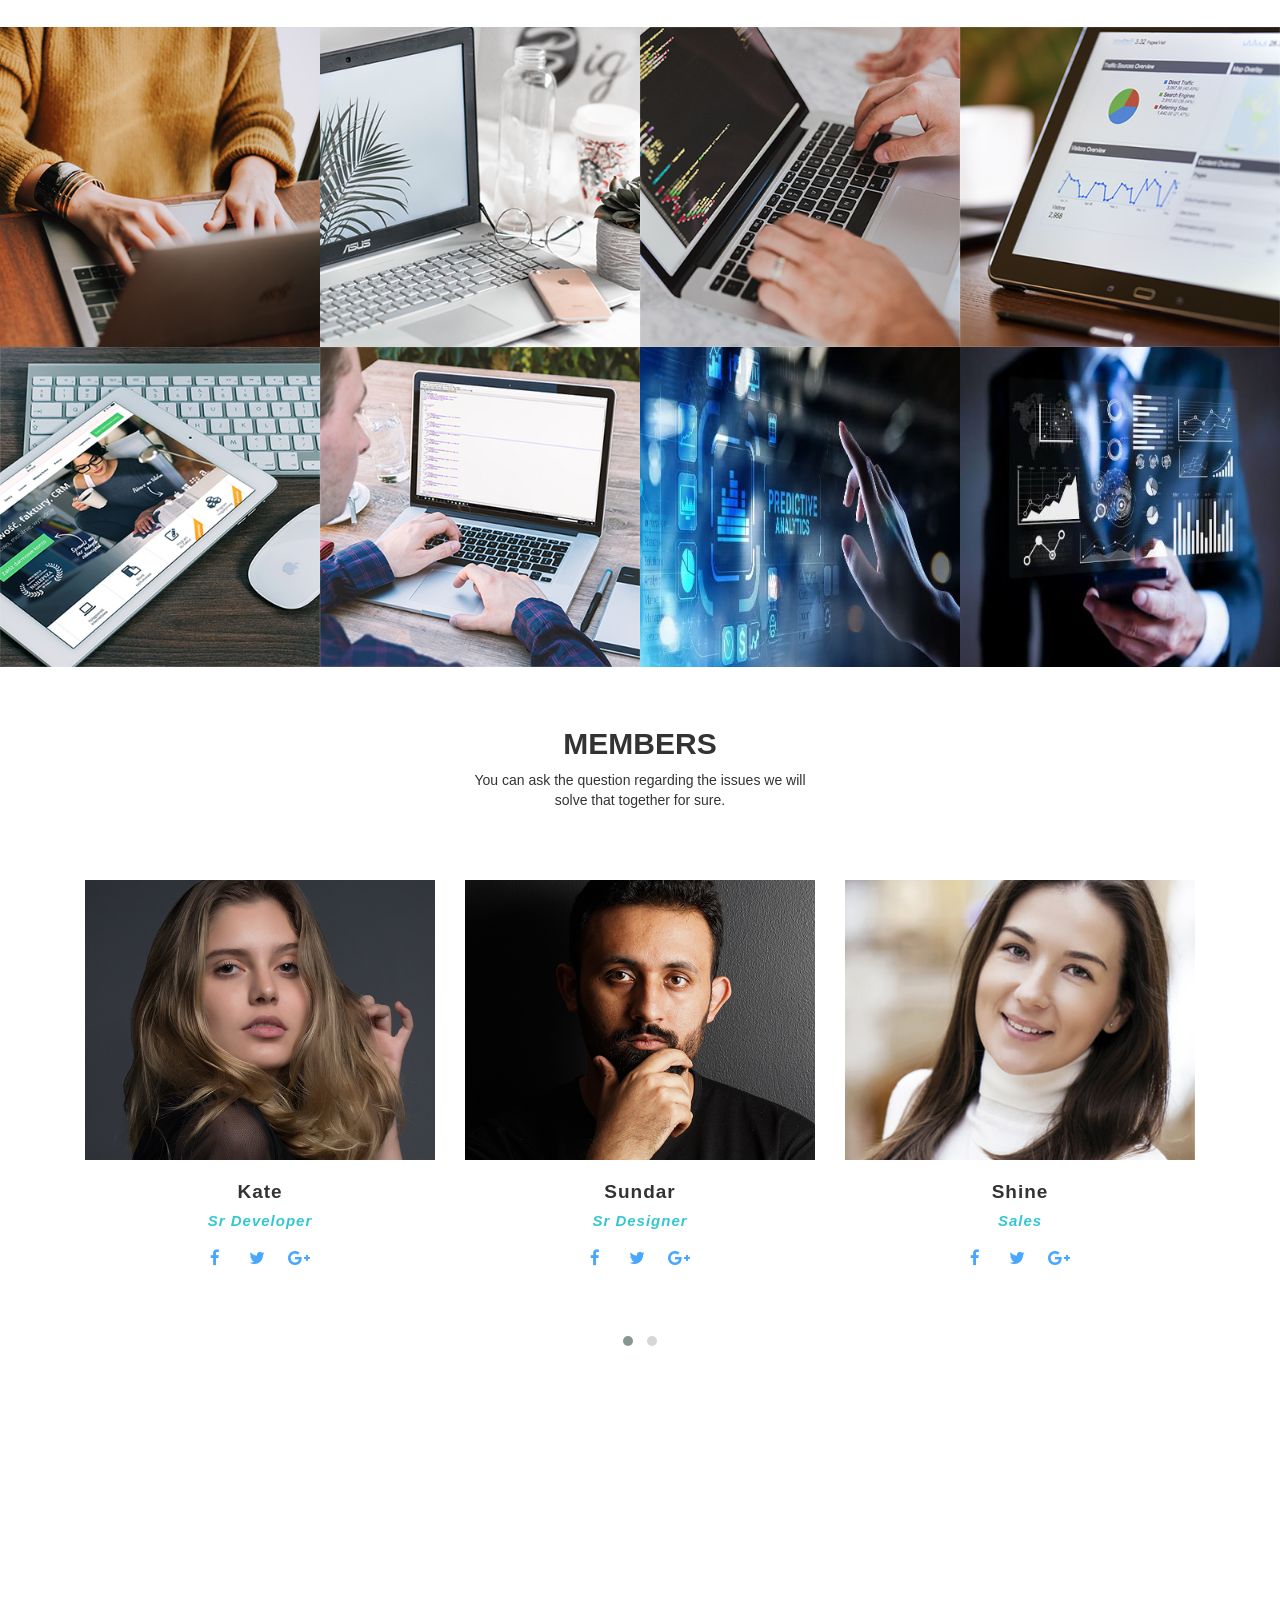
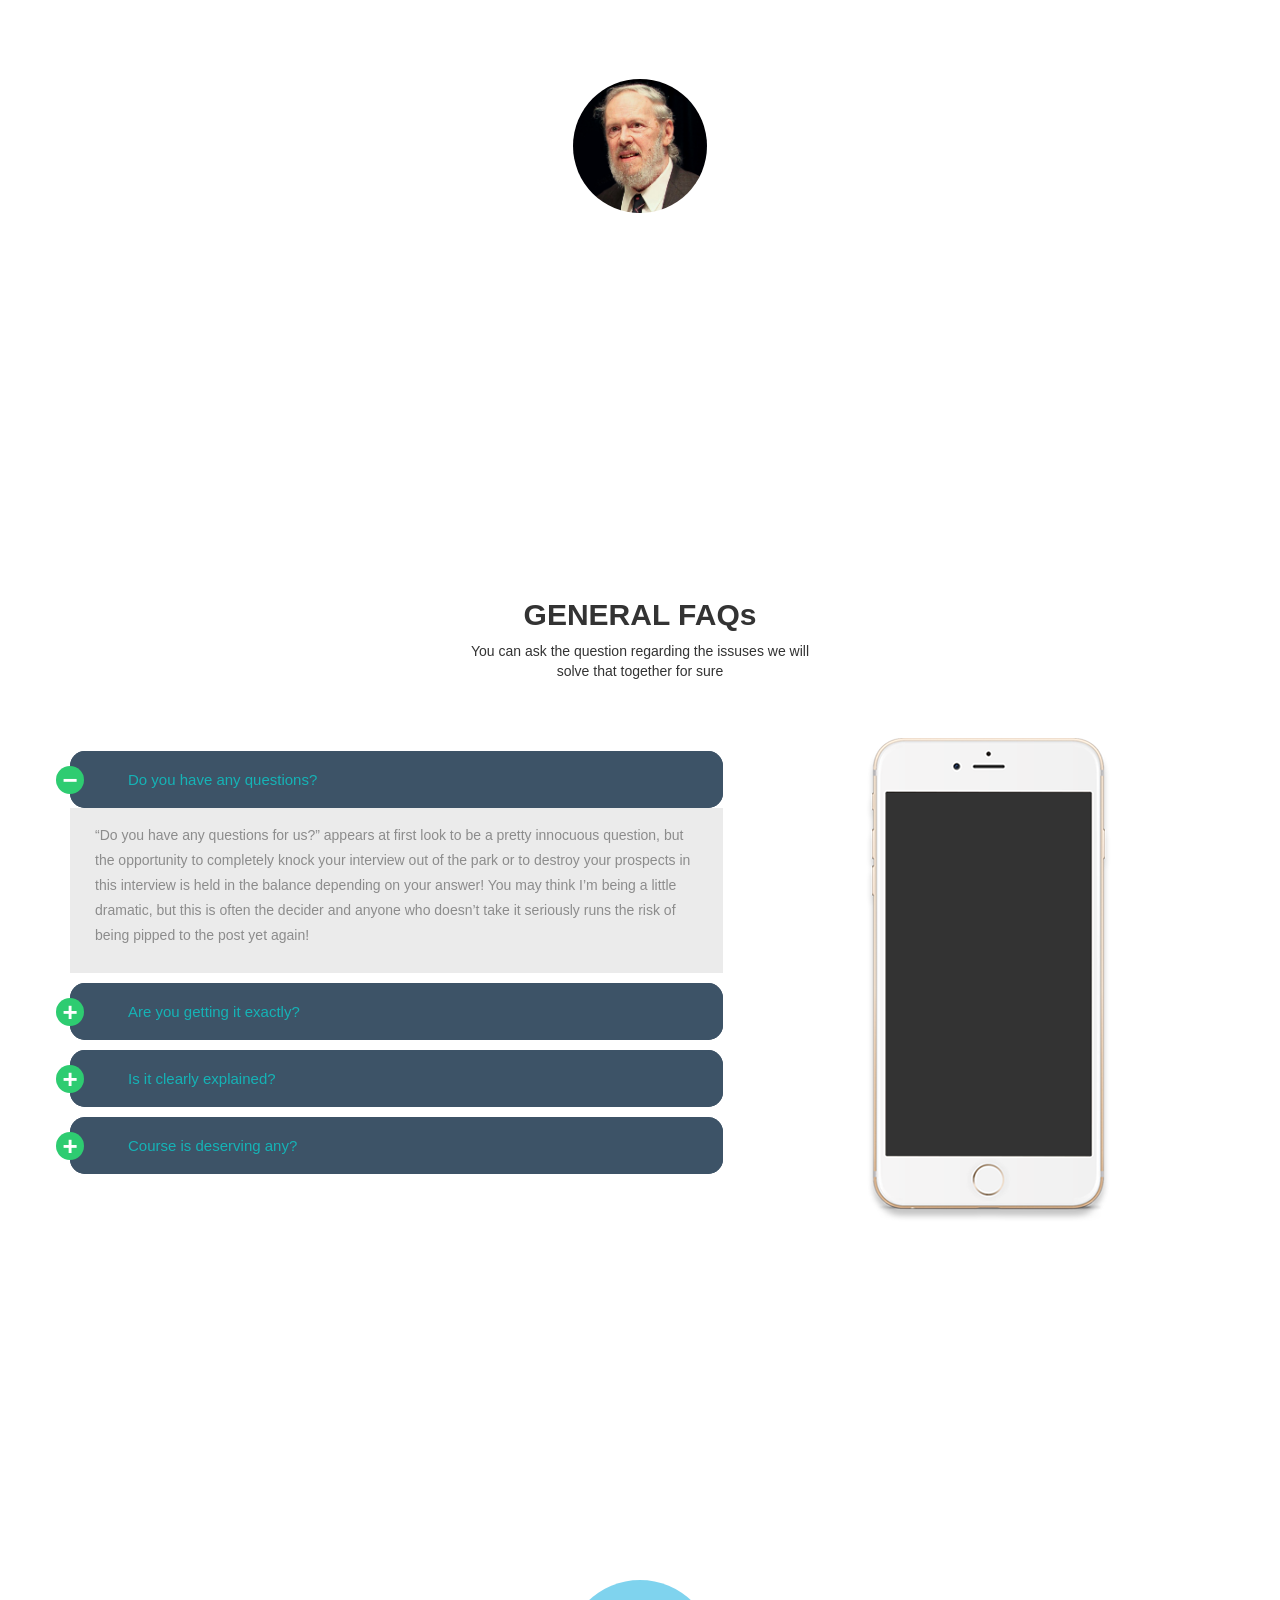
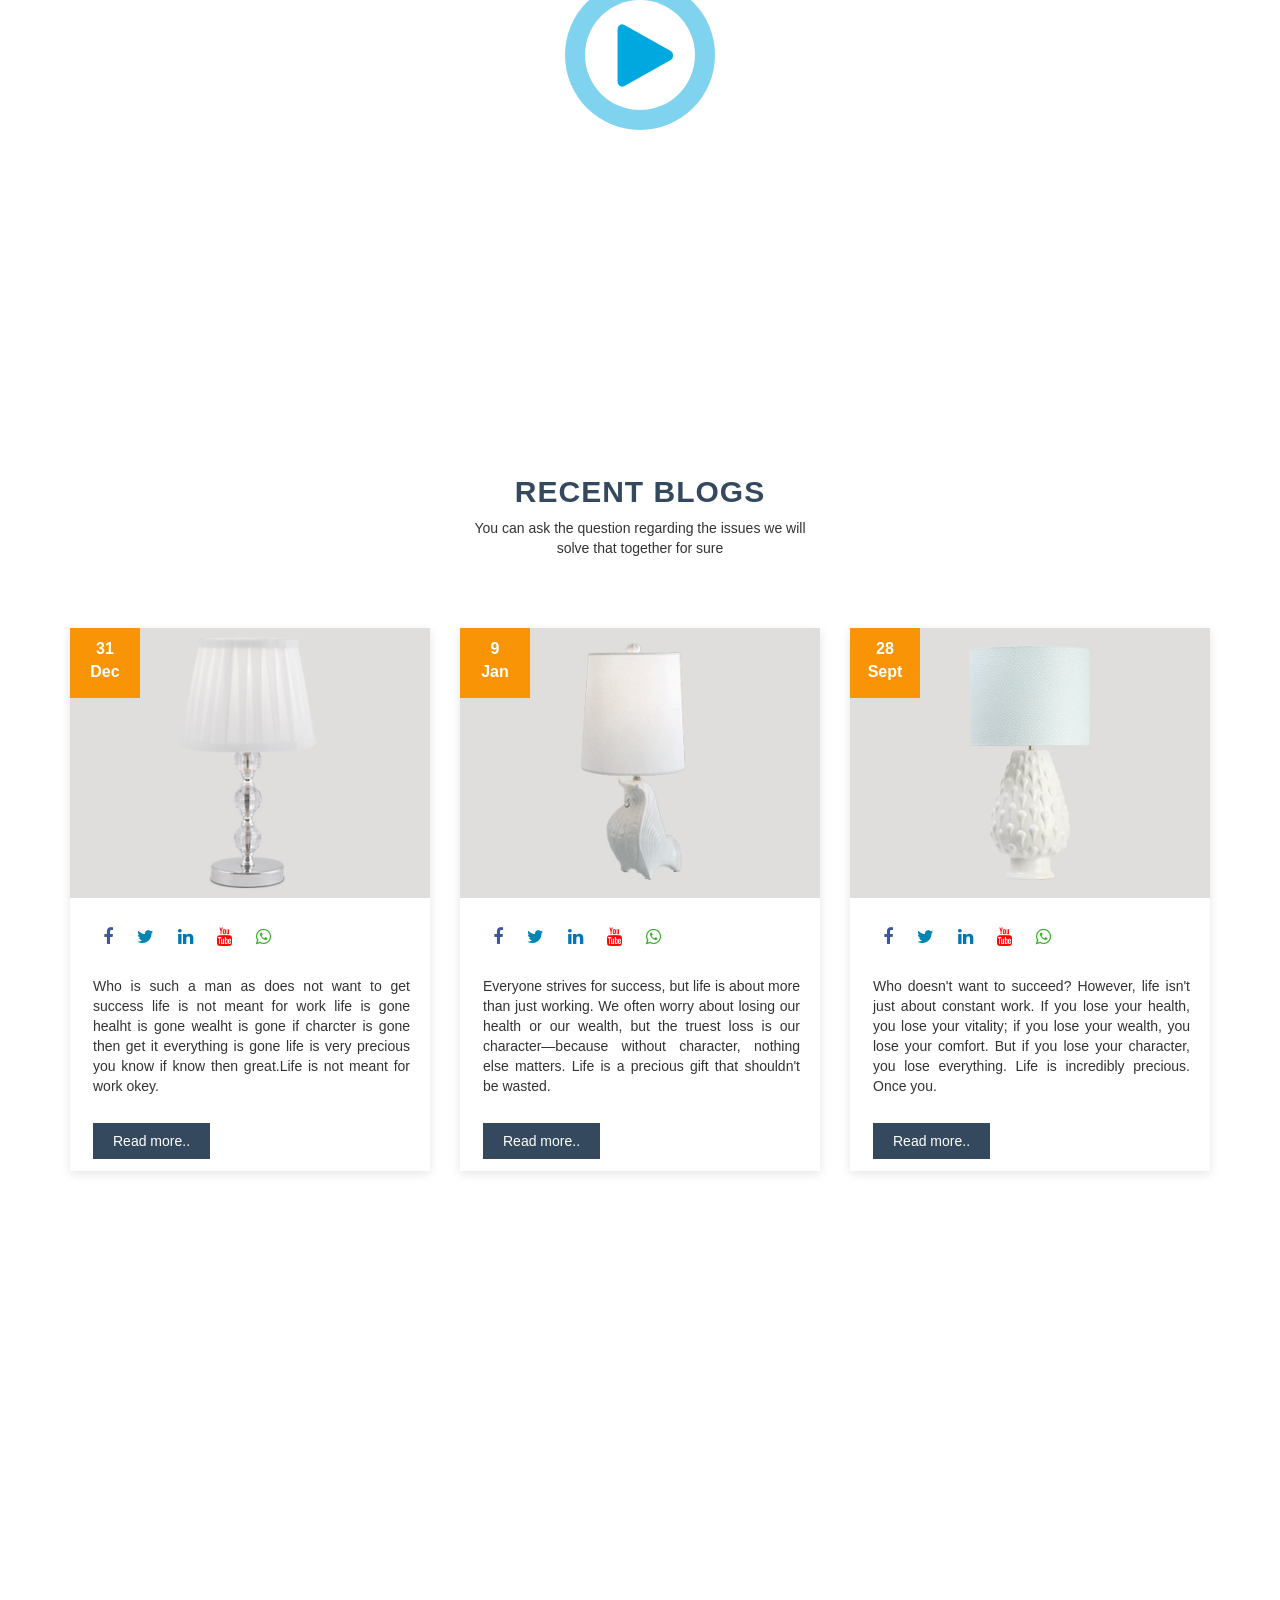
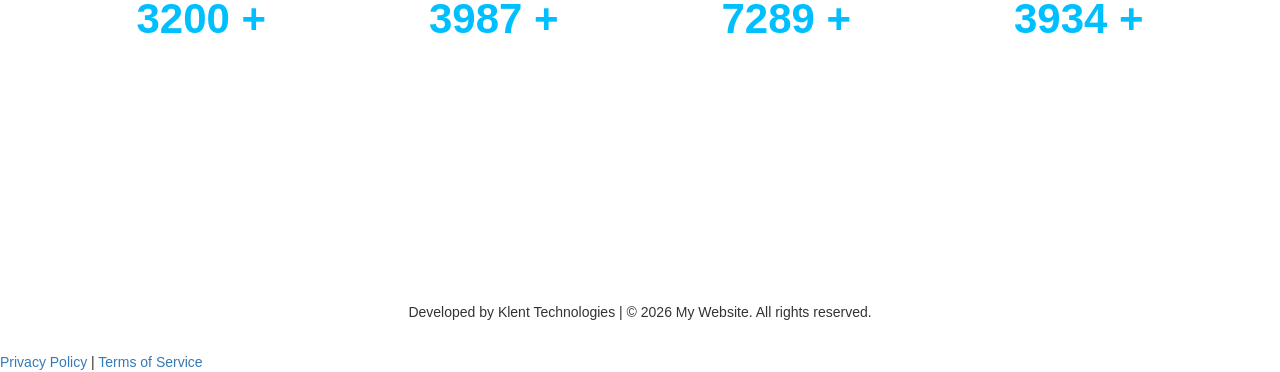
==== commit c9a31f13: "Add index.html to js folder" ====
--- a/js/index.html
+++ b/js/index.html
@@ -1,726 +1,723 @@
-<!DOCTYPE html>
-<html lang="en">
-    <head>
-        <meta charset="utf-8">
-        <meta name="viewport" content="width=device-width, initial-scale=1">
-        <title>My Website</title>
-        <link rel="icon" type="image/x-icon" href="../img/klent.ico">
-        <link rel="stylesheet" href="../css/style.css">
-
-        <link rel="stylesheet" href="https://cdnjs.cloudflare.com/ajax/libs/font-awesome/4.7.0/css/font-awesome.min.css">
-        <link rel="stylesheet" href="https://maxcdn.bootstrapcdn.com/bootstrap/3.4.1/css/bootstrap.min.css">
-
-        <link rel="stylesheet" href="https://cdnjs.cloudflare.com/ajax/libs/OwlCarousel2/2.3.4/assets/owl.carousel.min.css">
-        <link rel="stylesheet" href="https://cdnjs.cloudflare.com/ajax/libs/OwlCarousel2/2.3.4/assets/owl.theme.default.min.css">
-
-    </head>
-    <body>
-        <nav class="navbar navbar-inverse">
-            <div class="container-fluid">
-                <div class="navbar-header">
-                   <button type="button" class="navbar-toggle" id="menu-toggle" aria-label="Toggle navigation">
-
-                   </button>
-                   <a class="navbar-brand" href="#"><img src="../img/coxlogo.png" alt="Logo" class="navbar-logo"></a>
-                </div>
-
-                <div class="collapse navbar-collapse" id="navbar-menu">
-                   <ul class="nav navbar-nav navbar-right">
-                       <li class="active"><a href="#">Home</a></li>
-                       <li class="dropdown">
-                           <a class="dropdown-toggle" data-toggle="dropdown" >Our Services
-                           <span class="caret"></span></a>
-                           <ul class="dropdown-menu">
-                               <li><a href="#services">Development</a></li>
-                               <li><a href="#services">Support</a></li>
-                               <li><a href="#services">Marketing</a></li>
-                           </ul>
-                       </li>
-                       <li><a href="#">Works</a></li>
-                       <li><a href="#team">Team</a></li>
-                       <li><a href="#">About Us</a></li>
-                       <li><a href="#latest">BLOG</a></li>
-                       <li><a href="#">Carrier</a></li>
-                       <li><a href="#location-map" class="location" id="location-button" aria-controls="location-map" aria-expanded="false">Location</a></li>
-                   </ul>
-                </div>
-            </div>
-        </nav>
-
-        <section class="slider text-center" id="slider">
-            <div class="slider-overlay">
-                <div class="slider-content">
-                   <div class="icons">
-                       <i class="fa fa-apple"></i>
-                       <i class="fa fa-android"></i>
-                       <i class="fa fa-windows"></i>
-                   </div>
-                   <br>
-                   <div class="typing-row">
-                       <span class="typing-text"></span>
-                   </div>
-                   <div class="cta-div">
-                       <a href="#" class="btn1" style="text-decoration: none">CONTACT US</a>
-                       <a href="#" class="btn2" style="text-decoration: none">LEARN TODAY</a>
-                   </div>
-                   <br><br>
-                   <div class="social-networks">
-                       <a href="#" class="fa fa-facebook" style="text-decoration: none"></a>
-                       <a href="#" class="fa fa-twitter" style="text-decoration: none"></a>
-                       <a href="#" class="fa fa-linkedin" style="text-decoration: none"></a>
-                       <a href="#" class="fa fa-youtube" style="text-decoration: none"></a>
-                       <a href="#" class="fa fa-instagram" style="text-decoration: none"></a>
-                       <a href="#" class="fa fa-pinterest" style="text-decoration: none"></a>
-                       <a href="#" class="fa fa-reddit" style="text-decoration: none"></a>
-                   </div>
-                </div>
-            </div>
-        </section>
-<!-- screenshot 1 -->
-        <br>
-    <section class="service-area" id="services">
-
-        <div class="container">
-        <div class="row">
-            <div class="col-xs-12">
-                <div class="section-title text-center">
-                    <h2><b>SERVICES</b></h2>
-                    <p>
-                        You can ask the question regarding the issues we will<br>
-                        solve that together for sure
-                    </p>
-                </div>
-            </div>
-        </div><br><br>
-
-        <div class="row">
-            <div class="col-md-4 col-sm-6 col-xs-12">
-                <div class="service-wrap text-center">
-                    <div class="service-icon">
-                        <i class="fa fa-leaf"></i>
-                    </div>
-                    <h3 id="development">Development</h3>
-                    <p>
-                        We build scalable web and mobile applications tailored to your business needs, utilizing modern, clean and secure code architectures.
-                    </p>
-                </div>
-
-            </div>
-
-<!-- screenshot 2 -->
-
-            <div class="col-md-4 col-sm-6 col-xs-12">
-            <div class="service-wrap text-center">
-                <div class="service-icon">
-                    <i class="fa fa-laptop"></i>    
-                </div>
-                <h3 id="support">Support</h3>
-                <p>
-                    Need help setting up your new device? Our team is available 24/7 to resolve technical issues and guide you through troubleshooting.
-                </p>
-            </div>
-
-        </div>
-
-        <div class="col-md-4 col-sm-6 col-xs-12">
-            <div class="service-wrap text-center">
-                <div class="service-icon">
-                    <i class="fa fa-heart"></i>
-                </div>
-                <h3>Marketing</h3>
-                <p>
-                    Build lasting relationships with campaigns designed to win your audience's hearts and foster deep customer loyalty
-                </p>
-            </div>
-
-        </div>
-
-        <!-- screenshot 3 -->
-
-        <div class="col-md-4 col-sm-6 col-xs-12">
-    <div class="service-wrap text-center">
-        <div class="service-icon">
-            <i class="fa fa-cogs"></i>
-        </div>
-        <h3>Insurence</h3>
-        <p>
-            Protect your daily operations and critical business assets with comprehensive commercial coverage built to keep your gears turning safely.
-        </p>
-    </div>
-
-</div>
-
-<div class="col-md-4 col-sm-6 col-xs-12">
-    <div class="service-wrap text-center">
-        <div class="service-icon">
-            <i class="fa fa-diamond"></i>
-        </div>
-        <h3>Design</h3>
-        <p>
-            Craft a flawless brand identity with premium visual elements designed to stand out, command attention, and elevate your industry presence.  
-        </p>
-    </div>
-
-</div>
-
-<!-- screenshot 4 -->
-
-<div class="col-md-4 col-sm-6 col-xs-12">
-    <div class="service-wrap text-center">
-        <div class="service-icon">
-            <i class="fa fa-cog"></i>
-        </div>
-        <h3>Web Design</h3>
-        <p>
-            We build high-performance websites that balance stunning visual layouts with clean backend architecture for lightning-fast loading speeds.
-        </p>
-    </div>
-
-</div>
-
-</div>
-
-</div>
-
-</section>
-
-<!-- -----Services Markups end--------->
-
-<!-- -----Works Markups begin here--------->
-
-<section class="work" id="works"><br><br><br><br><br>
-  <div class="container-fluid">
-    <div class="row no-gutters">
-      <div class="col-md-3 col-sm-3 col-xs-3">
-        <div class="img-wrapper">
-          <a href="../img/1.png" title="image description will be here">
-            <img src="../img/1.png" class="img-responsive">
-          </a>
-        </div>
-
-      </div>
-      <div class="col-md-3 col-sm-3 col-xs-3">
-        <div class="img-wrapper">
-          <a href="../img/2.png" title="image description will be here">
-            <img src="../img/2.png" class="img-responsive">
-          </a>
-        </div>
-      </div>
-
-      <div class="col-md-3 col-sm-3 col-xs-3">
-        <div class="img-wrapper">
-          <a href="../img/3.png" title="image description will be here">
-            <img src="../img/3.png" class="img-responsive">
-          </a>
-        </div>
-      </div>
-
-            <div class="col-md-3 col-sm-3 col-xs-3">
-        <div class="img-wrapper">
-          <a href="../img/4.png" title="image description will be here">
-            <img src="../img/4.png" class="img-responsive">
-          </a>
-        </div>
-      </div>
-
-
-      <div class="col-md-3 col-sm-3 col-xs-3">
-        <div class="img-wrapper">
-          <a href="../img/5.png" title="image description will be here">
-            <img src="../img/5.png" class="img-responsive">
-          </a>
-        </div>
-      </div>
-
-    <div class="col-md-3 col-sm-3 col-xs-3">
-      <div class="img-wrapper">
-        <a href="../img/6.png" title="image description will be here">
-          <img src="../img/6.png" class="img-responsive">
-        </a>
-      </div>
-    </div>
-
-    <div class="col-md-3 col-sm-3 col-xs-3">
-  <div class="img-wrapper">
-    <a href="../img/7.jpg" title="image description will be here">
-      <img src="../img/7.jpg" class="img-responsive">
-    </a>
-  </div>
-</div>
-
-<div class="col-md-3 col-sm-3 col-xs-3">
-  <div class="img-wrapper">
-    <a href="../img/8.jpg" title="image description will be here">
-      <img src="../img/8.jpg" class="img-responsive">
-    </a>
-  </div>
-</div>
-          </div>
-        </div>
-      </div>
-    </section>
-
-<!-- -----Works Markups end here--------->
-
-<!----------Team Markup Starats here----------->
-
-<br><br>
-<section class="teams" id="team">
-    <div class="container text-center">
-        <h2><b>MEMBERS</b></h2>
-        <p>
-            You can ask the question regarding the issues we will <br>
-            solve that together for sure.
-        </p>
-    </div><br><br> <br>
-    <div class="container">
-        <div class="row">
-            <div class="col-md-12">
-                <div id="team-members" class="owl-carousel owl-theme">
-                    <div class="team-member">   
-                        <img src="../img/team-4.jpg" class="img-responsive" alt="Mark">
-                        <div class="team-member-info text-center">
-                            <h4 class="team-member-name">Mark</h4>
-                            <h4 class="team-member-designation">CEO</h4>
-                            <ul class="social-list">
-                                <li><a href="#" class="social-icon icon-gray"><i class="fa fa-facebook"></i></a></li>
-                                <li><a href="#" class="social-icon icon-gray"><i class="fa fa-twitter"></i></a></li>
-                                <li><a href="#" class="social-icon icon-gray"><i class="fa fa-google-plus"></i></a></li>
-                            </ul>                            
-                        </div>
-                    </div>
-                    <div class="team-member">
-                        <img src="../img/team-2.jpg" class="img-responsive" alt="Elon">
-                        <div class="team-member-info text-center">
-                            <h4 class="team-member-name">Cane</h4>
-                            <h4 class="team-member-designation">Co-founder</h4>
-                            <ul class="social-list">
-                                <li><a href="#" class="social-icon icon-gray"><i class="fa fa-facebook"></i></a></li>
-                                <li><a href="#" class="social-icon icon-gray"><i class="fa fa-twitter"></i></a></li>
-                                <li><a href="#" class="social-icon icon-gray"><i class="fa fa-google-plus"></i></a></li>
-                            </ul>
-                        </div>
-                    </div>
-                    <div class="team-member">
-                        <img src="../img/oneone.jpg" class="img-responsive" alt="Steve">
-                        <div class="team-member-info text-center">
-                            <h4 class="team-member-name">Kate</h4>
-                            <h4 class="team-member-designation">Sr Developer</h4>
-                            <ul class="social-list">
-                                <li><a href="#" class="social-icon icon-gray"><i class="fa fa-facebook"></i></a></li>
-                                <li><a href="#" class="social-icon icon-gray"><i class="fa fa-twitter"></i></a></li>
-                                <li><a href="#" class="social-icon icon-gray"><i class="fa fa-google-plus"></i></a></li>
-                            </ul>
-                        </div>
-                    </div>
-                    <div class="team-member">
-                        <img src="../img/team-3.jpg" class="img-responsive" alt="Sundar">
-                        <div class="team-member-info text-center">
-                            <h4 class="team-member-name">Sundar</h4>
-                            <h4 class="team-member-designation">Sr Designer</h4>
-                            <ul class="social-list">
-                                <li><a href="#" class="social-icon icon-gray"><i class="fa fa-facebook"></i></a></li>
-                                <li><a href="#" class="social-icon icon-gray"><i class="fa fa-twitter"></i></a></li>
-                                <li><a href="#" class="social-icon icon-gray"><i class="fa fa-google-plus"></i></a></li>
-                            </ul>
-                        </div>
-                    </div>
-                    <div class="team-member">
-                        <img src="../img/fiveteam.jpg" class="img-responsive" alt="Bill">
-                        <div class="team-member-info text-center">
-                            <h4 class="team-member-name">Shine</h4>
-                            <h4 class="team-member-designation">Sales</h4>
-                            <ul class="social-list">
-                                <li><a href="#" class="social-icon icon-gray"><i class="fa fa-facebook"></i></a></li>
-                                <li><a href="#" class="social-icon icon-gray"><i class="fa fa-twitter"></i></a></li>
-                                <li><a href="#" class="social-icon icon-gray"><i class="fa fa-google-plus"></i></a></li>
-                            </ul>
-                        </div>
-                    </div>
-                </div>
-            </div>
-        </div>
-    </div>
-</section>
-<!----------Team Markups End here------------->
-
-<!-- ------------Testimonial Markups------------ -->
-<br><br>
-<section class="testimonials" id="testimonial">
-    <div class="container">
-        <div class="row">
-            <div class="col-md-12 text-center wow fadeInDownBig">
-                <br><br>
-                <h2><b>REVIEWS</b></h2>
-                <div class="sub-heading">
-                    <div class="border-bottom"></div>
-                </div>
-            </div>
-        </div>
-        <br><br>
-        <div class="row wow fadeInDownBig">
-            <div class="col-sm-12">
-                <div id="carousel-testimonials" class="carousel slide" data-ride="carousel"><br>
-                    <ol class="carousel-indicators">
-                        <li data-target="#carousel-testimonials" data-slide-to="0" class="active"></li>
-                        <li data-target="#carousel-testimonials" data-slide-to="1" ></li>
-                        <li data-target="#carousel-testimonials" data-slide-to="2" ></li>
-                    </ol>
-
-                    <div class="carousel-inner">
-                        <div class="item active text-center">
-                            <img src="../img/james-gosling.png" class="center-block">
-                            <h2>James Gosling</h2>
-                            <h4>Sr Engineer</h4>
-                            <p>
-                                who is such a man as does not want to get success life <br>is not meant
-                                For work only keep in !
-                            </p>
-                        </div>
-                        <div class="item text-center">
-                            <img src="../img/Dennis_Ritchie.jpg" class="center-block">
-                            <h2>Dennis Ritchie</h2>
-                            <h4>Computer Scientist</h4>
-                            <p>
-                                Great software grows from clear ideas, careful engineering, and code that serves its purpose.
-                            </p>
-                        </div>
-                        <div class="item text-center">
-                            <img src="../img/guido.jpg" class="center-block">
-                            <h2>Guido van Rossum</h2>
-                            <h4>Software Developer</h4>
-                            <p>
-                                Simple, readable solutions help teams build useful software and keep improving it over time.
-                            </p>
-                        </div>
-                    </div>
-                    
-                </div>
-            </div>
-        </div>
-    </div>
-</section>
-
-<!-- ------------End Testimonial Markups------------ -->
-
-
-<!--=============FAQ Markups Start=============-->
-<br><br><br>
-<section class="faq">
-  <div class="container">
-    <div class="row">
-      <div class="col-md-12 text-center">
-        <h2><b>GENERAL FAQs</b></h2>
-        <div class="sub-heading">
-          <p>You can ask the question regarding the issuses we will<br>
-          solve that together for sure
-          </p>
-        </div>
-      </div>
-    </div>
-  </div><br><br><br>
-  <div class="container">
-    <div class="row">
-      <div class="col-md-7">
-        <div class="panel-group" id="accordion">
-          <div class="panel panel-default">
-            <div class="panel-heading" id="headingOne">
-              <h4 class="panel-title">
-                <a href="#collapseOne" data-toggle="collapse" data-parent="#accordion" aria-expanded="true">Do you have any questions?</a>
-              </h4>
-            </div>
-            <div id="collapseOne" class="panel-collapse collapse in" aria-labelledby="headingOne">
-              <div class="panel-body">
-                <p>
-                  “Do you have any questions for us?” appears at first look to be a pretty innocuous question, but the opportunity to completely knock your interview out of the park or to destroy your prospects in this interview is held in the balance depending on your answer! You may think I’m being a little dramatic, but this is often the decider and anyone who doesn’t take it seriously runs the risk of being pipped to the post yet again!
-                </p>
-              </div>
-            </div>
-          </div>
-
-          <div class="panel panel-default">
-            <div class="panel-heading" id="headingTwo">
-              <h4 class="panel-title">
-                <a href="#collapseTwo" class="collapsed" data-toggle="collapse" data-parent="#accordion" aria-expanded="false">Are you getting it exactly?</a>
-              </h4>
-            </div>
-            <div id="collapseTwo" class="panel-collapse collapse" aria-labelledby="headingTwo">
-              <div class="panel-body">
-                <p>
-                  For centuries, humans have communicated across space and time by writing to each other – communicating concepts and history that would have never been possible face-to-face. Can you imagine Shakespeare verbally transferring MacBeth to a new generation? …Nightmare. Writing allows our thoughts and ideas to reach a much wider audience than a single conversation.
-                </p>
-              </div>
-            </div>
-          </div>
-
-          <div class="panel panel-default">
-            <div class="panel-heading" id="headingThree">
-              <h4 class="panel-title">
-                <a href="#collapseThree" class="collapsed" data-toggle="collapse" data-parent="#accordion" aria-expanded="false">Is it clearly explained?</a>
-              </h4>
-            </div>
-            <div id="collapseThree" class="panel-collapse collapse" aria-labelledby="headingThree">
-              <div class="panel-body">
-                <p>
-                  Another occasion was a more junior interviewee who at the end of the interview that had gone really well decided that when they were asked did they have any questions that they wouldn’t take up any more of the interviewer’s time and simply said they didn’t. The interviewer took this as a lack of interest in the role and the role was offered to a more enthusiastic candidate, in their view. It’s even more prevalent in a more junior interview where there really are a lot more options for companies so the competition is fiercer and often it can be something small that is the deciding factor on who to hire.
-                </p>
-              </div>
-            </div>
-          </div>
-
-          <div class="panel panel-default">
-            <div class="panel-heading" id="headingFour">
-              <h4 class="panel-title">
-                <a href="#collapseFour" class="collapsed" data-toggle="collapse" data-parent="#accordion" aria-expanded="false">Course is deserving any?</a>
-              </h4>
-            </div>
-            <div id="collapseFour" class="panel-collapse collapse" aria-labelledby="headingFour">
-              <div class="panel-body">
-                <p>
-                  How I would suggest you answer it if the interviewer has already taken you through your first 6 months and told you what they would see as your natural next step with them, and you really don’t have a question, is to state that you don’t have any questions as you really appreciate how thorough the interview process has been and they have given you all the information you need, followed by: “I would just like to reiterate my interest in working for (Company name) and in particular, you. It is a position I can see myself thriving in, and I know if I work really hard the rewards will come. So, thank you for your time in this process.”
-                </p>
-              </div>
-            </div>
-          </div>
-        </div>
-      </div>
-
-      <div class="freeimage wow bounceInRight" data-wow-duration=".8s" data-wow-delay=".8s">
-        <div class="col-md-2 col-md-offset-1">
-          <img src="../img/3-front.png" alt="FAQ illustration">
-        </div>
-      </div>
-    </div>
-  </div>
-</section>
-<!--=============FAQ Markups End=============-->
-
-<!------------Video Markup Start-------------->
-
-<section class="video-area wow bounceInUp" id="video">
-    <div id="color_overlay" class="color-overlay">
-    <div class="video-container">
-      <iframe
-        id="target-video"
-        title="Featured video"
-        src=""
-        <!--https://www.youtube.com/embed/gQ1b0uaFRjM?rel=0&autoplay=0-->
-        allow="autoplay; encrypted-media; picture-in-picture"
-        allowfullscreen>
-      </iframe>
-      <button type="button" class="play" id="video-play-button" aria-label="Play featured video"></button>
-    </div>
-    </div>
-</section>
-
-<script>
-  document.getElementById('video-play-button').addEventListener('click', function () {
-    const videoFrame = document.getElementById('target-video');
-    videoFrame.src = 'https://www.youtube.com/embed/gQ1b0uaFRjM?rel=0&autoplay=1';
-    this.style.display = 'none';
-  });
-</script>
-<!------------Video Markup Ends-------------->
-
-<!--------------Blog Markup Starts-------------->
-
-
-<section class="latest-news-area" id="latest">
-    <div class="container">
-        <div class="row">
-            <div class="col-xs-12">
-                <div class="section-title text-center wow zoomIn" data-wow-duration=".2s" data-wow-delay=".2s">
-                    <h2><b>RECENT BLOGS</b></h2>
-                    <div class="sub-heading">
-                        You can ask the question regarding the issues we will<br>
-                        solve that together for sure
-                    </div>
-
-                </div>
-            </div>
-        </div><br><br>
-        <div class="row">
-    <div class="news-active">
-        <div class="col-md-4 col-sm-6 col-xs-12 wow fadeInLeft" data-wow-duration=".4s" data-wow-delay=".4s">
-            <div class="latest-news-wrap">
-                <div class="news-img">
-                    <img src="../img/1.jpg" class="img-responsive">
-                    <div class="deat">
-                        <span>31</span>
-                        <span>Dec</span>
-                    </div>
-                </div>
-                <div class="news-content">
-                    <i class="fa fa-facebook"></i>
-                    <i class="fa fa-twitter"></i>
-                    <i class="fa fa-linkedin"></i>
-                    <i class="fa fa-youtube"></i>
-                    <i class="fa fa-whatsapp"></i>
-
-                    <p>
-                        Who is such a man as does not want to get success life is not meant for work life is gone healht is gone wealht is gone if charcter is gone then get it everything is gone life is very precious you know if know then great.Life is not meant for work okey.
-                    </p><br>
-                    <a href="" target="_blank">Read more..</a>
-        </div>
-    </div>
-</div>
-
-<div class="col-md-4 col-sm-6 col-xs-12 wow slideInUp" data-wow-duration=".8s" data-wow-delay=".8s">
-    <div class="latest-news-wrap">
-        <div class="news-img">
-            <img src="../img/2.jpg" class="img-responsive">
-            <div class="deat">
-                <span>9</span>
-                <span>Jan</span>
-            </div>
-        </div>
-        <div class="news-content">
-            <i class="fa fa-facebook"></i>
-            <i class="fa fa-twitter"></i>
-            <i class="fa fa-linkedin"></i>
-            <i class="fa fa-youtube"></i>
-            <i class="fa fa-whatsapp"></i>
-            <p>
-                Everyone strives for success, but life is about more than just working. We often worry about losing our health or our wealth, but the truest loss is our character—because without character, nothing else matters. Life is a precious gift that shouldn't be wasted.
-            </p><br>
-            <a href="" target="_blank">Read more..</a>
-
-        </div>
-    </div>
-</div>
-
-<div class="col-md-4 col-sm-6 col-xs-12 wow fadeInRight" data-wow-duration=".6s" data-wow-delay=".6s">
-    <div class="latest-news-wrap">
-        <div class="news-img">
-            <img src="../img/3.jpg" class="img-responsive">
-            <div class="deat">
-                <span>28</span>
-                <span>Sept</span>
-            </div>
-        </div>
-<div class="news-content">
-    <i class="fa fa-facebook"></i>
-    <i class="fa fa-twitter"></i>
-    <i class="fa fa-linkedin"></i>
-    <i class="fa fa-youtube"></i>
-    <i class="fa fa-whatsapp"></i>
-
-    <p>
-      Who doesn't want to succeed? However, life isn't just about constant work. If you lose your health, you lose your vitality; if you lose your wealth, you lose your comfort. But if you lose your character, you lose everything. Life is incredibly precious. Once you.
-    </p><br>
-    <a href="" target="_blank">Read more..</a>
-
-</div>
-</div>
-</div>
-</div>
-</div>
-</div>
-
-</section>
-
-<!-- ------------Counter stats Markup Starts---------------->
-
-<section class="stat " id="stats">
-    <div class="content-box">
-        <br><br>
-        <div class="container">
-            <div class="row text-center">
-                <div class="col-md-3 wow fadeInLeft" data-wow-duration=".3s" data-wow-delay=".3s">
-                    <div class="stat-items">
-                        <i class="fa fa-tv"></i>
-                        <h2><span class="counter text-center">3200</span> <span>+</span></h2>
-                        <p>VIEWS</p>
-                    </div>
-                </div>
-
-                <div class="col-md-3 wow fadeInLeft" data-wow-duration=".6s" data-wow-delay=".6s">
-                    <div class="stat-items">
-                        <i class="fa fa-android"></i>
-                        <h2><span class="counter text-center">3987</span> <span>+</span></h2>
-                        <p>ANDROID USER</p>
-                    </div>
-                </div>
-
-                <div class="col-md-3 wow fadeInLeft" data-wow-duration=".9s" data-wow-delay=".9s">
-                    <div class="stat-items">
-                        <i class="fa fa-apple"></i>
-                        <h2><span class="counter text-center">7289</span> <span>+</span></h2>
-                        <p>INTERNATIONALLY</p>
-                    </div>
-                </div>
-                <div class="col-md-3 wow fadeInLeft" data-wow-duration="1.2s" data-wow-delay="1.2s">
-                    <div class="stat-items">
-                        <i class="fa fa-windows"></i>
-                        <h2><span class="counter text-center">3934</span> <span>+</span></h2>
-                        <p>WINDOW SUPPORTS</p>
-                    </div>
-                </div>
-
-            </div>
-        </div>
-    </div>
-</section>
-
-
-<!--=============Maps Section=============-->
-
-<section class="location-map-section" id="location-map" aria-hidden="true">
-  <div class="container">
-    <h2 class="text-center"><b>OUR LOCATION</b></h2>
-    <div class="location-reference">
-      <div class="location-reference-item">
-        <div class="location-reference-icon"><i class="fa fa-map-marker"></i></div>
-        <div class="location-reference-text">
-          <span class="location-reference-label">Office Address</span>
-          <span>Villareal Bayawan City, Negros Oriental, Philippines</span>
-        </div>
-      </div>
-      <div class="location-reference-item">
-        <div class="location-reference-icon"><i class="fa fa-envelope-o"></i></div>
-        <div class="location-reference-text">
-          <span class="location-reference-label">Email</span>
-          <span>klent345@gmail.com</span>
-          <span>ramags345@protonmail.com</span>
-        </div>
-      </div>
-      <div class="location-reference-item">
-        <div class="location-reference-icon"><i class="fa fa-phone"></i></div>
-        <div class="location-reference-text">
-          <span class="location-reference-label">Call Us</span>
-          <span>+123 456 7890 - Central Office</span>
-          <span>1-800-555-0199 - Fax</span>
-        </div>
-      </div>
-    </div>
-    <div class="location-map-wrapper">
-      <iframe
-        title="Our location on Google Maps"
-        src="https://www.google.com/maps?q=9.3522058,122.8370457&z=17&output=embed"
-        loading="lazy"
-        referrerpolicy="no-referrer-when-downgrade"
-        allowfullscreen>
-      </iframe>
-    </div>
-  </div>
-</section>
-
-<footer class="footer">
-
-          <p class="copyright" id ="copyright">Developed by Klent Technologies | © 2026 My Website. All rights reserved.</p>
-            <a href="/privacy">Privacy Policy</a> | 
-            <a href="/terms">Terms of Service</a>
-  
-
-</footer>
-
-        <script src="https://ajax.googleapis.com/ajax/libs/jquery/3.7.1/jquery.min.js"></script>
-        <script src="https://maxcdn.bootstrapcdn.com/bootstrap/3.4.1/js/bootstrap.min.js"></script>
-        <script src="https://cdnjs.cloudflare.com/ajax/libs/OwlCarousel2/2.3.4/owl.carousel.min.js"></script>
-
-        <script src="type.min.js" type="text/javascript"></script>
-        <script src="jquery.ripples-min.js" type="text/javascript"></script>
-        <script src="main.js" type="text/javascript"></script>
-        
-    </body>
+<!DOCTYPE html>
+<html lang="en">
+    <head>
+        <meta charset="utf-8">
+        <meta name="viewport" content="width=device-width, initial-scale=1">
+        <title>My Website</title>
+        <link rel="icon" type="image/x-icon" href="../img/klent.ico">
+        <link rel="stylesheet" href="../css/style.css">
+
+        <link rel="stylesheet" href="https://cdnjs.cloudflare.com/ajax/libs/font-awesome/4.7.0/css/font-awesome.min.css">
+        <link rel="stylesheet" href="https://maxcdn.bootstrapcdn.com/bootstrap/3.4.1/css/bootstrap.min.css">
+
+        <link rel="stylesheet" href="https://cdnjs.cloudflare.com/ajax/libs/OwlCarousel2/2.3.4/assets/owl.carousel.min.css">
+        <link rel="stylesheet" href="https://cdnjs.cloudflare.com/ajax/libs/OwlCarousel2/2.3.4/assets/owl.theme.default.min.css">
+
+    </head>
+    <body>
+        <nav class="navbar navbar-inverse">
+            <div class="container-fluid">
+                <div class="navbar-header">
+                   <button type="button" class="navbar-toggle" id="menu-toggle" aria-label="Toggle navigation">
+
+                   </button>
+                   <a class="navbar-brand" href="#"><img src="../img/coxlogo.png" alt="Logo" class="navbar-logo"></a>
+                </div>
+
+                <div class="collapse navbar-collapse" id="navbar-menu">
+                   <ul class="nav navbar-nav navbar-right">
+                       <li class="active"><a href="#">Home</a></li>
+                       <li class="dropdown">
+                           <a class="dropdown-toggle" data-toggle="dropdown" >Our Services
+                           <span class="caret"></span></a>
+                           <ul class="dropdown-menu">
+                               <li><a href="#services">Development</a></li>
+                               <li><a href="#services">Support</a></li>
+                               <li><a href="#services">Marketing</a></li>
+                           </ul>
+                       </li>
+                       <li><a href="#">Works</a></li>
+                       <li><a href="#team">Team</a></li>
+                       <li><a href="#">About Us</a></li>
+                       <li><a href="#latest">BLOG</a></li>
+                       <li><a href="#">Carrier</a></li>
+                       <li><a href="#location-map" class="location" id="location-button" aria-controls="location-map" aria-expanded="false">Location</a></li>
+                   </ul>
+                </div>
+            </div>
+        </nav>
+
+        <section class="slider text-center" id="slider">
+            <div class="slider-overlay">
+                <div class="slider-content">
+                   <div class="icons">
+                       <i class="fa fa-apple"></i>
+                       <i class="fa fa-android"></i>
+                       <i class="fa fa-windows"></i>
+                   </div>
+                   <br>
+                   <div class="typing-row">
+                       <span class="typing-text"></span>
+                   </div>
+                   <div class="cta-div">
+                       <a href="#" class="btn1" style="text-decoration: none">CONTACT US</a>
+                       <a href="#" class="btn2" style="text-decoration: none">LEARN TODAY</a>
+                   </div>
+                   <br><br>
+                   <div class="social-networks">
+                       <a href="#" class="fa fa-facebook" style="text-decoration: none"></a>
+                       <a href="#" class="fa fa-twitter" style="text-decoration: none"></a>
+                       <a href="#" class="fa fa-linkedin" style="text-decoration: none"></a>
+                       <a href="#" class="fa fa-youtube" style="text-decoration: none"></a>
+                       <a href="#" class="fa fa-instagram" style="text-decoration: none"></a>
+                       <a href="#" class="fa fa-pinterest" style="text-decoration: none"></a>
+                       <a href="#" class="fa fa-reddit" style="text-decoration: none"></a>
+                   </div>
+                </div>
+            </div>
+        </section>
+<!-- screenshot 1 -->
+        <br>
+    <section class="service-area" id="services">
+
+        <div class="container">
+        <div class="row">
+            <div class="col-xs-12">
+                <div class="section-title text-center">
+                    <h2><b>SERVICES</b></h2>
+                    <p>
+                        You can ask the question regarding the issues we will<br>
+                        solve that together for sure
+                    </p>
+                </div>
+            </div>
+        </div><br><br>
+
+        <div class="row">
+            <div class="col-md-4 col-sm-6 col-xs-12">
+                <div class="service-wrap text-center">
+                    <div class="service-icon">
+                        <i class="fa fa-leaf"></i>
+                    </div>
+                    <h3 id="development">Development</h3>
+                    <p>
+                        We build scalable web and mobile applications tailored to your business needs, utilizing modern, clean and secure code architectures.
+                    </p>
+                </div>
+
+            </div>
+
+<!-- screenshot 2 -->
+
+            <div class="col-md-4 col-sm-6 col-xs-12">
+            <div class="service-wrap text-center">
+                <div class="service-icon">
+                    <i class="fa fa-laptop"></i>    
+                </div>
+                <h3 id="support">Support</h3>
+                <p>
+                    Need help setting up your new device? Our team is available 24/7 to resolve technical issues and guide you through troubleshooting.
+                </p>
+            </div>
+
+        </div>
+
+        <div class="col-md-4 col-sm-6 col-xs-12">
+            <div class="service-wrap text-center">
+                <div class="service-icon">
+                    <i class="fa fa-heart"></i>
+                </div>
+                <h3>Marketing</h3>
+                <p>
+                    Build lasting relationships with campaigns designed to win your audience's hearts and foster deep customer loyalty
+                </p>
+            </div>
+
+        </div>
+
+        <!-- screenshot 3 -->
+
+        <div class="col-md-4 col-sm-6 col-xs-12">
+    <div class="service-wrap text-center">
+        <div class="service-icon">
+            <i class="fa fa-cogs"></i>
+        </div>
+        <h3>Insurence</h3>
+        <p>
+            Protect your daily operations and critical business assets with comprehensive commercial coverage built to keep your gears turning safely.
+        </p>
+    </div>
+
+</div>
+
+<div class="col-md-4 col-sm-6 col-xs-12">
+    <div class="service-wrap text-center">
+        <div class="service-icon">
+            <i class="fa fa-diamond"></i>
+        </div>
+        <h3>Design</h3>
+        <p>
+            Craft a flawless brand identity with premium visual elements designed to stand out, command attention, and elevate your industry presence.  
+        </p>
+    </div>
+
+</div>
+
+<!-- screenshot 4 -->
+
+<div class="col-md-4 col-sm-6 col-xs-12">
+    <div class="service-wrap text-center">
+        <div class="service-icon">
+            <i class="fa fa-cog"></i>
+        </div>
+        <h3>Web Design</h3>
+        <p>
+            We build high-performance websites that balance stunning visual layouts with clean backend architecture for lightning-fast loading speeds.
+        </p>
+    </div>
+
+</div>
+
+</div>
+
+</div>
+
+</section>
+
+<!-- -----Services Markups end--------->
+
+<!-- -----Works Markups begin here--------->
+
+<section class="work" id="works"><br><br><br><br><br>
+  <div class="container-fluid">
+    <div class="row no-gutters">
+      <div class="col-md-3 col-sm-3 col-xs-3">
+        <div class="img-wrapper">
+          <a href="../img/1.png" title="image description will be here">
+            <img src="../img/1.png" class="img-responsive">
+          </a>
+        </div>
+
+      </div>
+      <div class="col-md-3 col-sm-3 col-xs-3">
+        <div class="img-wrapper">
+          <a href="../img/2.png" title="image description will be here">
+            <img src="../img/2.png" class="img-responsive">
+          </a>
+        </div>
+      </div>
+
+      <div class="col-md-3 col-sm-3 col-xs-3">
+        <div class="img-wrapper">
+          <a href="../img/3.png" title="image description will be here">
+            <img src="../img/3.png" class="img-responsive">
+          </a>
+        </div>
+      </div>
+
+            <div class="col-md-3 col-sm-3 col-xs-3">
+        <div class="img-wrapper">
+          <a href="../img/4.png" title="image description will be here">
+            <img src="../img/4.png" class="img-responsive">
+          </a>
+        </div>
+      </div>
+
+
+      <div class="col-md-3 col-sm-3 col-xs-3">
+        <div class="img-wrapper">
+          <a href="../img/5.png" title="image description will be here">
+            <img src="../img/5.png" class="img-responsive">
+          </a>
+        </div>
+      </div>
+
+    <div class="col-md-3 col-sm-3 col-xs-3">
+      <div class="img-wrapper">
+        <a href="../img/6.png" title="image description will be here">
+          <img src="../img/6.png" class="img-responsive">
+        </a>
+      </div>
+    </div>
+
+    <div class="col-md-3 col-sm-3 col-xs-3">
+  <div class="img-wrapper">
+    <a href="../img/7.jpg" title="image description will be here">
+      <img src="../img/7.jpg" class="img-responsive">
+    </a>
+  </div>
+</div>
+
+<div class="col-md-3 col-sm-3 col-xs-3">
+  <div class="img-wrapper">
+    <a href="../img/8.jpg" title="image description will be here">
+      <img src="../img/8.jpg" class="img-responsive">
+    </a>
+  </div>
+</div>
+          </div>
+        </div>
+      </div>
+    </section>
+
+<!-- -----Works Markups end here--------->
+
+<!----------Team Markup Starats here----------->
+
+<br><br>
+<section class="teams" id="team">
+    <div class="container text-center">
+        <h2><b>MEMBERS</b></h2>
+        <p>
+            You can ask the question regarding the issues we will <br>
+            solve that together for sure.
+        </p>
+    </div><br><br> <br>
+    <div class="container">
+        <div class="row">
+            <div class="col-md-12">
+                <div id="team-members" class="owl-carousel owl-theme">
+                    <div class="team-member">   
+                        <img src="../img/team-4.jpg" class="img-responsive" alt="Mark">
+                        <div class="team-member-info text-center">
+                            <h4 class="team-member-name">Mark</h4>
+                            <h4 class="team-member-designation">CEO</h4>
+                            <ul class="social-list">
+                                <li><a href="#" class="social-icon icon-gray"><i class="fa fa-facebook"></i></a></li>
+                                <li><a href="#" class="social-icon icon-gray"><i class="fa fa-twitter"></i></a></li>
+                                <li><a href="#" class="social-icon icon-gray"><i class="fa fa-google-plus"></i></a></li>
+                            </ul>                            
+                        </div>
+                    </div>
+                    <div class="team-member">
+                        <img src="../img/team-2.jpg" class="img-responsive" alt="Elon">
+                        <div class="team-member-info text-center">
+                            <h4 class="team-member-name">Cane</h4>
+                            <h4 class="team-member-designation">Co-founder</h4>
+                            <ul class="social-list">
+                                <li><a href="#" class="social-icon icon-gray"><i class="fa fa-facebook"></i></a></li>
+                                <li><a href="#" class="social-icon icon-gray"><i class="fa fa-twitter"></i></a></li>
+                                <li><a href="#" class="social-icon icon-gray"><i class="fa fa-google-plus"></i></a></li>
+                            </ul>
+                        </div>
+                    </div>
+                    <div class="team-member">
+                        <img src="../img/oneone.jpg" class="img-responsive" alt="Steve">
+                        <div class="team-member-info text-center">
+                            <h4 class="team-member-name">Kate</h4>
+                            <h4 class="team-member-designation">Sr Developer</h4>
+                            <ul class="social-list">
+                                <li><a href="#" class="social-icon icon-gray"><i class="fa fa-facebook"></i></a></li>
+                                <li><a href="#" class="social-icon icon-gray"><i class="fa fa-twitter"></i></a></li>
+                                <li><a href="#" class="social-icon icon-gray"><i class="fa fa-google-plus"></i></a></li>
+                            </ul>
+                        </div>
+                    </div>
+                    <div class="team-member">
+                        <img src="../img/team-3.jpg" class="img-responsive" alt="Sundar">
+                        <div class="team-member-info text-center">
+                            <h4 class="team-member-name">Sundar</h4>
+                            <h4 class="team-member-designation">Sr Designer</h4>
+                            <ul class="social-list">
+                                <li><a href="#" class="social-icon icon-gray"><i class="fa fa-facebook"></i></a></li>
+                                <li><a href="#" class="social-icon icon-gray"><i class="fa fa-twitter"></i></a></li>
+                                <li><a href="#" class="social-icon icon-gray"><i class="fa fa-google-plus"></i></a></li>
+                            </ul>
+                        </div>
+                    </div>
+                    <div class="team-member">
+                        <img src="../img/fiveteam.jpg" class="img-responsive" alt="Bill">
+                        <div class="team-member-info text-center">
+                            <h4 class="team-member-name">Shine</h4>
+                            <h4 class="team-member-designation">Sales</h4>
+                            <ul class="social-list">
+                                <li><a href="#" class="social-icon icon-gray"><i class="fa fa-facebook"></i></a></li>
+                                <li><a href="#" class="social-icon icon-gray"><i class="fa fa-twitter"></i></a></li>
+                                <li><a href="#" class="social-icon icon-gray"><i class="fa fa-google-plus"></i></a></li>
+                            </ul>
+                        </div>
+                    </div>
+                </div>
+            </div>
+        </div>
+    </div>
+</section>
+<!----------Team Markups End here------------->
+
+<!-- ------------Testimonial Markups------------ -->
+<br><br>
+<section class="testimonials" id="testimonial">
+    <div class="container">
+        <div class="row">
+            <div class="col-md-12 text-center wow fadeInDownBig">
+                <br><br>
+                <h2><b>REVIEWS</b></h2>
+                <div class="sub-heading">
+                    <div class="border-bottom"></div>
+                </div>
+            </div>
+        </div>
+        <br><br>
+        <div class="row wow fadeInDownBig">
+            <div class="col-sm-12">
+                <div id="carousel-testimonials" class="carousel slide" data-ride="carousel"><br>
+                    <ol class="carousel-indicators">
+                        <li data-target="#carousel-testimonials" data-slide-to="0" class="active"></li>
+                        <li data-target="#carousel-testimonials" data-slide-to="1" ></li>
+                        <li data-target="#carousel-testimonials" data-slide-to="2" ></li>
+                    </ol>
+
+                    <div class="carousel-inner">
+                        <div class="item active text-center">
+                            <img src="../img/james-gosling.png" class="center-block">
+                            <h2>James Gosling</h2>
+                            <h4>Sr Engineer</h4>
+                            <p>
+                                who is such a man as does not want to get success life <br>is not meant
+                                For work only keep in !
+                            </p>
+                        </div>
+                        <div class="item text-center">
+                            <img src="../img/Dennis_Ritchie.jpg" class="center-block">
+                            <h2>Dennis Ritchie</h2>
+                            <h4>Computer Scientist</h4>
+                            <p>
+                                Great software grows from clear ideas, careful engineering, and code that serves its purpose.
+                            </p>
+                        </div>
+                        <div class="item text-center">
+                            <img src="../img/guido.jpg" class="center-block">
+                            <h2>Guido van Rossum</h2>
+                            <h4>Software Developer</h4>
+                            <p>
+                                Simple, readable solutions help teams build useful software and keep improving it over time.
+                            </p>
+                        </div>
+                    </div>
+                    
+                </div>
+            </div>
+        </div>
+    </div>
+</section>
+
+<!-- ------------End Testimonial Markups------------ -->
+
+
+<!--=============FAQ Markups Start=============-->
+<br><br><br>
+<section class="faq">
+  <div class="container">
+    <div class="row">
+      <div class="col-md-12 text-center">
+        <h2><b>GENERAL FAQs</b></h2>
+        <div class="sub-heading">
+          <p>You can ask the question regarding the issuses we will<br>
+          solve that together for sure
+          </p>
+        </div>
+      </div>
+    </div>
+  </div><br><br><br>
+  <div class="container">
+    <div class="row">
+      <div class="col-md-7">
+        <div class="panel-group" id="accordion">
+          <div class="panel panel-default">
+            <div class="panel-heading" id="headingOne">
+              <h4 class="panel-title">
+                <a href="#collapseOne" data-toggle="collapse" data-parent="#accordion" aria-expanded="true">Do you have any questions?</a>
+              </h4>
+            </div>
+            <div id="collapseOne" class="panel-collapse collapse in" aria-labelledby="headingOne">
+              <div class="panel-body">
+                <p>
+                  “Do you have any questions for us?” appears at first look to be a pretty innocuous question, but the opportunity to completely knock your interview out of the park or to destroy your prospects in this interview is held in the balance depending on your answer! You may think I’m being a little dramatic, but this is often the decider and anyone who doesn’t take it seriously runs the risk of being pipped to the post yet again!
+                </p>
+              </div>
+            </div>
+          </div>
+
+          <div class="panel panel-default">
+            <div class="panel-heading" id="headingTwo">
+              <h4 class="panel-title">
+                <a href="#collapseTwo" class="collapsed" data-toggle="collapse" data-parent="#accordion" aria-expanded="false">Are you getting it exactly?</a>
+              </h4>
+            </div>
+            <div id="collapseTwo" class="panel-collapse collapse" aria-labelledby="headingTwo">
+              <div class="panel-body">
+                <p>
+                  For centuries, humans have communicated across space and time by writing to each other – communicating concepts and history that would have never been possible face-to-face. Can you imagine Shakespeare verbally transferring MacBeth to a new generation? …Nightmare. Writing allows our thoughts and ideas to reach a much wider audience than a single conversation.
+                </p>
+              </div>
+            </div>
+          </div>
+
+          <div class="panel panel-default">
+            <div class="panel-heading" id="headingThree">
+              <h4 class="panel-title">
+                <a href="#collapseThree" class="collapsed" data-toggle="collapse" data-parent="#accordion" aria-expanded="false">Is it clearly explained?</a>
+              </h4>
+            </div>
+            <div id="collapseThree" class="panel-collapse collapse" aria-labelledby="headingThree">
+              <div class="panel-body">
+                <p>
+                  Another occasion was a more junior interviewee who at the end of the interview that had gone really well decided that when they were asked did they have any questions that they wouldn’t take up any more of the interviewer’s time and simply said they didn’t. The interviewer took this as a lack of interest in the role and the role was offered to a more enthusiastic candidate, in their view. It’s even more prevalent in a more junior interview where there really are a lot more options for companies so the competition is fiercer and often it can be something small that is the deciding factor on who to hire.
+                </p>
+              </div>
+            </div>
+          </div>
+
+          <div class="panel panel-default">
+            <div class="panel-heading" id="headingFour">
+              <h4 class="panel-title">
+                <a href="#collapseFour" class="collapsed" data-toggle="collapse" data-parent="#accordion" aria-expanded="false">Course is deserving any?</a>
+              </h4>
+            </div>
+            <div id="collapseFour" class="panel-collapse collapse" aria-labelledby="headingFour">
+              <div class="panel-body">
+                <p>
+                  How I would suggest you answer it if the interviewer has already taken you through your first 6 months and told you what they would see as your natural next step with them, and you really don’t have a question, is to state that you don’t have any questions as you really appreciate how thorough the interview process has been and they have given you all the information you need, followed by: “I would just like to reiterate my interest in working for (Company name) and in particular, you. It is a position I can see myself thriving in, and I know if I work really hard the rewards will come. So, thank you for your time in this process.”
+                </p>
+              </div>
+            </div>
+          </div>
+        </div>
+      </div>
+
+      <div class="freeimage wow bounceInRight" data-wow-duration=".8s" data-wow-delay=".8s">
+        <div class="col-md-2 col-md-offset-1">
+          <img src="../img/3-front.png" alt="FAQ illustration">
+        </div>
+      </div>
+    </div>
+  </div>
+</section>
+<!--=============FAQ Markups End=============-->
+
+<!------------Video Markup Start-------------->
+
+<section class="video-area wow bounceInUp" id="video">
+    <div id="color_overlay" class="color-overlay">
+    <div class="video-container">
+      <iframe
+        id="target-video"
+        title="Featured video"
+        src=""
+        <!--https://www.youtube.com/embed/gQ1b0uaFRjM?rel=0&autoplay=0-->
+        allow="autoplay; encrypted-media; picture-in-picture"
+        allowfullscreen>
+      </iframe>
+      <button type="button" class="play" id="video-play-button" aria-label="Play featured video"></button>
+    </div>
+    </div>
+</section>
+
+<script>
+  document.getElementById('video-play-button').addEventListener('click', function () {
+    const videoFrame = document.getElementById('target-video');
+    videoFrame.src = 'https://www.youtube.com/embed/gQ1b0uaFRjM?rel=0&autoplay=1';
+    this.style.display = 'none';
+  });
+</script>
+<!------------Video Markup Ends-------------->
+
+<!--------------Blog Markup Starts-------------->
+
+
+<section class="latest-news-area" id="latest">
+    <div class="container">
+        <div class="row">
+            <div class="col-xs-12">
+                <div class="section-title text-center wow zoomIn" data-wow-duration=".2s" data-wow-delay=".2s">
+                    <h2><b>RECENT BLOGS</b></h2>
+                    <div class="sub-heading">
+                        You can ask the question regarding the issues we will<br>
+                        solve that together for sure
+                    </div>
+
+                </div>
+            </div>
+        </div><br><br>
+        <div class="row">
+    <div class="news-active">
+        <div class="col-md-4 col-sm-6 col-xs-12 wow fadeInLeft" data-wow-duration=".4s" data-wow-delay=".4s">
+            <div class="latest-news-wrap">
+                <div class="news-img">
+                    <img src="../img/1.jpg" class="img-responsive">
+                    <div class="deat">
+                        <span>31</span>
+                        <span>Dec</span>
+                    </div>
+                </div>
+                <div class="news-content">
+                    <i class="fa fa-facebook"></i>
+                    <i class="fa fa-twitter"></i>
+                    <i class="fa fa-linkedin"></i>
+                    <i class="fa fa-youtube"></i>
+                    <i class="fa fa-whatsapp"></i>
+
+                    <p>
+                        Who is such a man as does not want to get success life is not meant for work life is gone healht is gone wealht is gone if charcter is gone then get it everything is gone life is very precious you know if know then great.Life is not meant for work okey.
+                    </p><br>
+                    <a href="" target="_blank">Read more..</a>
+        </div>
+    </div>
+</div>
+
+<div class="col-md-4 col-sm-6 col-xs-12 wow slideInUp" data-wow-duration=".8s" data-wow-delay=".8s">
+    <div class="latest-news-wrap">
+        <div class="news-img">
+            <img src="../img/2.jpg" class="img-responsive">
+            <div class="deat">
+                <span>9</span>
+                <span>Jan</span>
+            </div>
+        </div>
+        <div class="news-content">
+            <i class="fa fa-facebook"></i>
+            <i class="fa fa-twitter"></i>
+            <i class="fa fa-linkedin"></i>
+            <i class="fa fa-youtube"></i>
+            <i class="fa fa-whatsapp"></i>
+            <p>
+                Everyone strives for success, but life is about more than just working. We often worry about losing our health or our wealth, but the truest loss is our character—because without character, nothing else matters. Life is a precious gift that shouldn't be wasted.
+            </p><br>
+            <a href="" target="_blank">Read more..</a>
+
+        </div>
+    </div>
+</div>
+
+<div class="col-md-4 col-sm-6 col-xs-12 wow fadeInRight" data-wow-duration=".6s" data-wow-delay=".6s">
+    <div class="latest-news-wrap">
+        <div class="news-img">
+            <img src="../img/3.jpg" class="img-responsive">
+            <div class="deat">
+                <span>28</span>
+                <span>Sept</span>
+            </div>
+        </div>
+<div class="news-content">
+    <i class="fa fa-facebook"></i>
+    <i class="fa fa-twitter"></i>
+    <i class="fa fa-linkedin"></i>
+    <i class="fa fa-youtube"></i>
+    <i class="fa fa-whatsapp"></i>
+
+    <p>
+      Who doesn't want to succeed? However, life isn't just about constant work. If you lose your health, you lose your vitality; if you lose your wealth, you lose your comfort. But if you lose your character, you lose everything. Life is incredibly precious. Once you.
+    </p><br>
+    <a href="" target="_blank">Read more..</a>
+
+</div>
+</div>
+</div>
+</div>
+</div>
+</div>
+
+</section>
+
+<!-- ------------Counter stats Markup Starts---------------->
+
+<section class="stat " id="stats">
+    <div class="content-box">
+        <br><br>
+        <div class="container">
+            <div class="row text-center">
+                <div class="col-md-3 wow fadeInLeft" data-wow-duration=".3s" data-wow-delay=".3s">
+                    <div class="stat-items">
+                        <i class="fa fa-tv"></i>
+                        <h2><span class="counter text-center">3200</span> <span>+</span></h2>
+                        <p>VIEWS</p>
+                    </div>
+                </div>
+
+                <div class="col-md-3 wow fadeInLeft" data-wow-duration=".6s" data-wow-delay=".6s">
+                    <div class="stat-items">
+                        <i class="fa fa-android"></i>
+                        <h2><span class="counter text-center">3987</span> <span>+</span></h2>
+                        <p>ANDROID USER</p>
+                    </div>
+                </div>
+
+                <div class="col-md-3 wow fadeInLeft" data-wow-duration=".9s" data-wow-delay=".9s">
+                    <div class="stat-items">
+                        <i class="fa fa-apple"></i>
+                        <h2><span class="counter text-center">7289</span> <span>+</span></h2>
+                        <p>INTERNATIONALLY</p>
+                    </div>
+                </div>
+                <div class="col-md-3 wow fadeInLeft" data-wow-duration="1.2s" data-wow-delay="1.2s">
+                    <div class="stat-items">
+                        <i class="fa fa-windows"></i>
+                        <h2><span class="counter text-center">3934</span> <span>+</span></h2>
+                        <p>WINDOW SUPPORTS</p>
+                    </div>
+                </div>
+
+            </div>
+        </div>
+    </div>
+</section>
+
+
+<!--=============Maps Section=============-->
+
+<section class="location-map-section" id="location-map" aria-hidden="true">
+  <div class="container">
+    <h2 class="text-center"><b>OUR LOCATION</b></h2>
+    <div class="location-reference">
+      <div class="location-reference-item">
+        <div class="location-reference-icon"><i class="fa fa-map-marker"></i></div>
+        <div class="location-reference-text">
+          <span class="location-reference-label">Office Address</span>
+          <span>Villareal Bayawan City, Negros Oriental, Philippines</span>
+        </div>
+      </div>
+      <div class="location-reference-item">
+        <div class="location-reference-icon"><i class="fa fa-envelope-o"></i></div>
+        <div class="location-reference-text">
+          <span class="location-reference-label">Email</span>
+          <span>klent345@gmail.com</span>
+          <span>ramags345@protonmail.com</span>
+        </div>
+      </div>
+      <div class="location-reference-item">
+        <div class="location-reference-icon"><i class="fa fa-phone"></i></div>
+        <div class="location-reference-text">
+          <span class="location-reference-label">Call Us</span>
+          <span>+123 456 7890 - Central Office</span>
+          <span>1-800-555-0199 - Fax</span>
+        </div>
+      </div>
+    </div>
+    <div class="location-map-wrapper">
+      <iframe
+        title="Our location on Google Maps"
+        src="https://www.google.com/maps?q=9.3522058,122.8370457&z=17&output=embed"
+        loading="lazy"
+        referrerpolicy="no-referrer-when-downgrade"
+        allowfullscreen>
+      </iframe>
+    </div>
+  </div>
+</section>
+
+<footer class="footer">
+          <p class="copyright" id ="copyright">Developed by Klent Technologies | © 2026 My Website. All rights reserved.</p>
+            <a href="/privacy">Privacy Policy</a> | 
+            <a href="/terms">Terms of Service</a>
+</footer>
+
+        <script src="https://ajax.googleapis.com/ajax/libs/jquery/3.7.1/jquery.min.js"></script>
+        <script src="https://maxcdn.bootstrapcdn.com/bootstrap/3.4.1/js/bootstrap.min.js"></script>
+        <script src="https://cdnjs.cloudflare.com/ajax/libs/OwlCarousel2/2.3.4/owl.carousel.min.js"></script>
+
+        <script src="type.min.js" type="text/javascript"></script>
+        <script src="jquery.ripples-min.js" type="text/javascript"></script>
+        <script src="main.js" type="text/javascript"></script>
+        
+    </body>
 </html>
